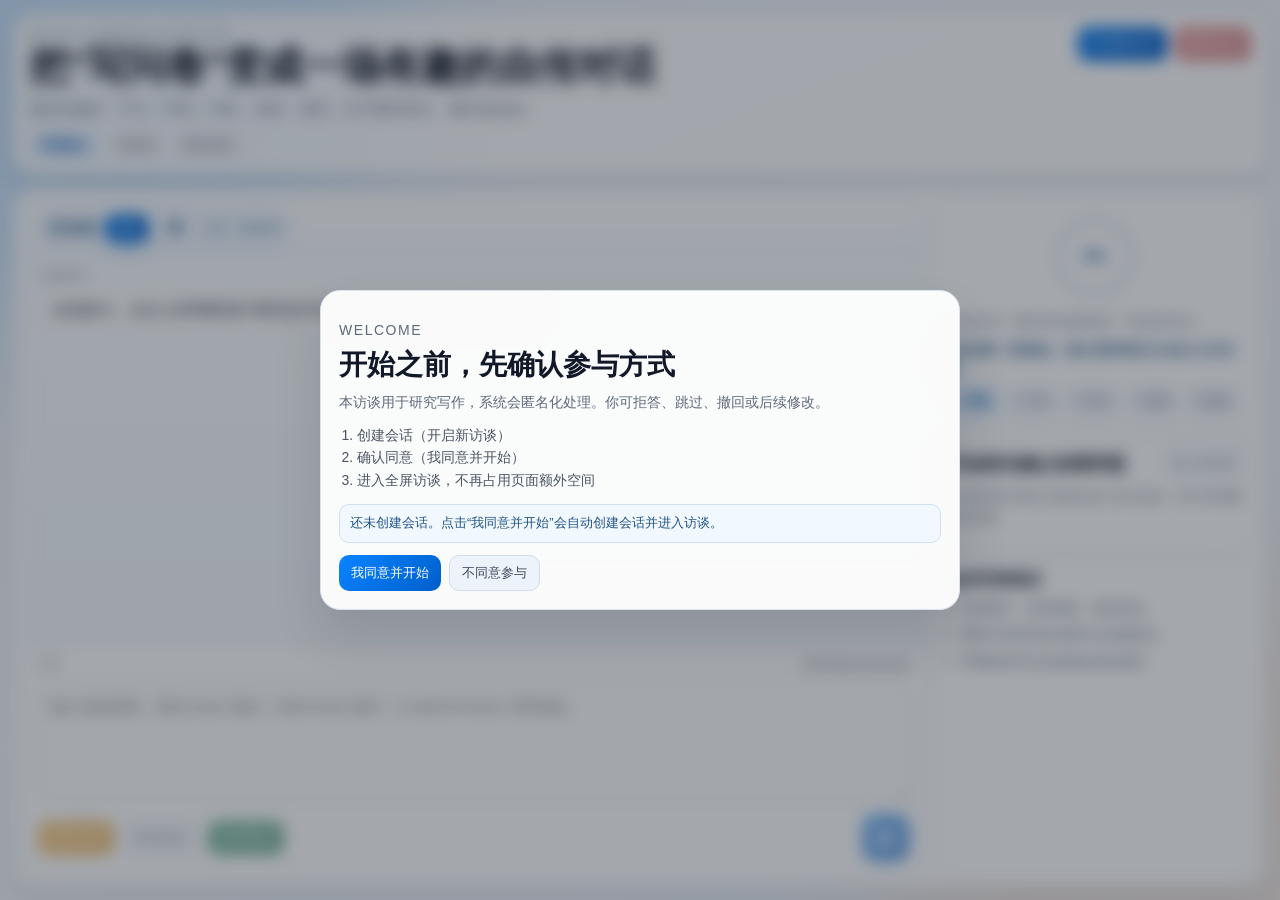
==== static/index.html @ af15b1b5 "feat(ui): switch to fast/slow speed control and clarify progress semantics" ====
<!DOCTYPE html>
<html lang="zh-CN">
<head>
    <meta charset="UTF-8" />
    <meta name="viewport" content="width=device-width, initial-scale=1.0" />
    <title>数字学习自传访谈</title>
    <link rel="stylesheet" href="/static/styles.css" />
</head>
<body>
<div class="orb orb-a"></div>
<div class="orb orb-b"></div>
<canvas id="celebrateCanvas" aria-hidden="true"></canvas>

<div class="app-shell" id="appShell">
    <header class="topbar glass">
        <div class="topbar-main">
            <p class="kicker">Digital Learning Interview</p>
            <h1>把“写问卷”变成一场有趣的自传对话</h1>
            <p class="sub">越具体越好：平台、时间、内容、场景、感受。你可随时跳过、撤回或改稿。</p>
            <div class="meta-row">
                <span class="pill pill-stage" id="stageBadge" data-stage="consent_pending">待同意</span>
                <span class="pill" id="tokenBadge">未开始</span>
                <span class="pill" id="statsBadge">暂无记录</span>
            </div>
        </div>
        <div class="topbar-actions">
            <button class="btn btn-primary" id="newInterviewBtn">开启新访谈</button>
            <button class="btn btn-danger" id="withdrawBtn">撤回访谈</button>
        </div>
    </header>

    <section class="workspace glass">
        <main class="dialog-main">
            <div class="dialog-toolbar">
                <div class="speed-card" aria-label="思考速度控制">
                    <span class="speed-label">思考速度</span>
                    <div class="speed-toggle" role="group" aria-label="思考速度">
                        <button class="speed-btn active" id="speedFastBtn" type="button">快</button>
                        <button class="speed-btn" id="speedSlowBtn" type="button">慢</button>
                    </div>
                    <span class="speed-hint" id="speedHint">可随时切换</span>
                </div>
            </div>
            <div class="messages" id="messages"></div>
            <div class="composer">
                <div class="composer-top">
                    <span id="wordCounter">0 字</span>
                    <span id="statusLine">准备开始</span>
                </div>
                <textarea id="userInput" placeholder="输入你的回答。双击 Enter 发送；Shift+Enter 换行；Cmd/Ctrl+Enter 立即发送。"></textarea>
                <div class="composer-actions">
                    <button class="btn btn-warning" id="skipBtn">跳过本题</button>
                    <button class="btn btn-plain" id="altBtn">替代提交</button>
                    <button class="btn btn-secondary" id="finalizeBtn">生成草稿</button>
                    <div class="review-actions" id="reviewActions">
                        <button class="btn btn-plain" id="viewDraftBtn">查看草稿</button>
                        <button class="btn btn-plain" id="reviseDraftTriggerBtn">继续修改</button>
                        <button class="btn btn-primary" id="approveFinalBtn">确认定稿</button>
                    </div>
                    <button class="send-btn" id="sendBtn" title="发送">
                        <svg xmlns="http://www.w3.org/2000/svg" viewBox="0 0 24 24" width="20" height="20" fill="currentColor">
                            <path d="M3.478 2.405a.75.75 0 00-.926.94l2.432 7.905H13.5a.75.75 0 010 1.5H4.984l-2.432 7.905a.75.75 0 00.926.94 60.519 60.519 0 0018.445-8.986.75.75 0 000-1.218A60.517 60.517 0 003.478 2.405z"/>
                        </svg>
                    </button>
                </div>
            </div>
        </main>

        <aside class="assist-side">
            <section class="progress-card">
                <div class="ring-box">
                    <svg viewBox="0 0 120 120" class="ring-svg" aria-hidden="true">
                        <circle cx="60" cy="60" r="48" class="ring-bg"></circle>
                        <circle cx="60" cy="60" r="48" class="ring-fg" id="progressRingStroke"></circle>
                    </svg>
                    <div class="ring-text" id="progressRingText">0%</div>
                </div>
                <p class="progress-meaning" id="progressMeaning">圆环表示整体进度；下方标签表示当前所处步骤。</p>
                <p class="progress-stage-hint" id="progressStageHint">当前步骤：等待开始。</p>
                <div class="progress-track" id="progressTrack"></div>
            </section>

            <section class="guide-card">
                <div class="guide-head">
                    <h2 id="guideTitle">访谈引导</h2>
                    <button class="btn btn-plain small" id="shuffleSparkBtn">换一组灵感</button>
                </div>
                <p id="guideDesc">从最近一次学习场景开始：平台、时间、内容、感受各说一句。</p>
                <div class="chip-col" id="quickChips"></div>
            </section>

            <section class="tips-card">
                <h3>如何写得更好</h3>
                <ul>
                    <li>先讲事件，再讲感受，再讲变化。</li>
                    <li>遇到不想回答的问题可以直接跳过。</li>
                    <li>草稿阶段可以反复修改直到满意。</li>
                </ul>
            </section>
        </aside>
    </section>
</div>

<div class="onboarding-overlay" id="onboardingOverlay">
    <div class="onboarding-modal">
        <p class="modal-kicker">Welcome</p>
        <h2>开始之前，先确认参与方式</h2>
        <p>本访谈用于研究写作，系统会匿名化处理。你可拒答、跳过、撤回或后续修改。</p>
        <ol>
            <li>创建会话（开启新访谈）</li>
            <li>确认同意（我同意并开始）</li>
            <li>进入全屏访谈，不再占用页面额外空间</li>
        </ol>
        <p class="dynamic" id="overlayDynamicText">点击“我同意并开始”后将自动进入访谈。</p>
        <div class="onboarding-actions">
            <button class="btn btn-primary" id="overlayAgreeBtn">我同意并开始</button>
            <button class="btn btn-plain" id="overlayDeclineBtn">不同意参与</button>
        </div>
    </div>
</div>

<div class="modal" id="altModal">
    <div class="sheet" role="dialog" aria-modal="true" aria-labelledby="altModalTitle">
        <h2 id="altModalTitle">替代提交</h2>
        <p class="sheet-sub">可贴链接，或直接粘贴转写文本。</p>
        <div class="form-grid">
            <label>提交类型
                <select id="altType">
                    <option value="audio">audio</option>
                    <option value="video">video</option>
                    <option value="text_document">text_document</option>
                </select>
            </label>
            <label>链接（可选）
                <input class="field" id="altUrl" placeholder="https://..." />
            </label>
            <label>转写文本（建议）
                <textarea class="field" id="altTranscript" rows="6" placeholder="粘贴音频或视频转写"></textarea>
            </label>
            <label>补充说明（可选）
                <textarea class="field" id="altNote" rows="3" placeholder="例如：昨晚散步时口述"></textarea>
            </label>
        </div>
        <div class="sheet-actions">
            <button class="btn btn-plain" id="altCancelBtn">取消</button>
            <button class="btn btn-primary" id="altSubmitBtn">提交替代材料</button>
        </div>
    </div>
</div>

<div class="modal" id="draftModal">
    <div class="sheet" role="dialog" aria-modal="true" aria-labelledby="draftModalTitle">
        <h2 id="draftModalTitle">自传草稿</h2>
        <p class="sheet-sub">先通读，再给具体修改指令。</p>
        <pre id="draftContent">尚未生成草稿。</pre>
        <div class="form-grid">
            <label>修改指令
                <textarea class="field" id="reviseInstruction" rows="3" placeholder="例如：减少概括，增加职场阶段的具体事件和情绪"></textarea>
            </label>
        </div>
        <div class="sheet-actions">
            <button class="btn btn-plain" id="draftCloseBtn">关闭</button>
            <button class="btn btn-plain" id="reviseBtn">继续修改草稿</button>
            <button class="btn btn-primary" id="approveBtn">确认定稿</button>
        </div>
    </div>
</div>

<div class="toast" id="toast"></div>

<script src="/static/app.js" defer></script>
</body>
</html>
---- static/styles.css ----
:root {
    --bg: #eef3f9;
    --card: rgba(255, 255, 255, 0.82);
    --line: #d8e0eb;
    --text: #111827;
    --muted: #6b7280;
    --brand: #0a84ff;
    --brand-strong: #005fcb;
    --success: #1e8f5f;
    --warning: #f59e0b;
    --danger: #d04444;
    --radius-xl: 24px;
    --radius-lg: 18px;
    --radius-md: 12px;
    --shadow-lg: 0 28px 50px rgba(17, 24, 39, 0.12);
    --shadow-md: 0 12px 26px rgba(17, 24, 39, 0.08);
    --font: "SF Pro Text", "SF Pro Display", -apple-system, BlinkMacSystemFont, "PingFang SC", "Helvetica Neue", sans-serif;
}

* {
    box-sizing: border-box;
}

html,
body {
    margin: 0;
    width: 100%;
    height: 100%;
}

body {
    overflow: hidden;
    font-family: var(--font);
    color: var(--text);
    background: linear-gradient(160deg, #eaf1f8 0%, #f6f9fc 55%, #edf4fb 100%);
}

body.overlay-active .app-shell {
    filter: blur(8px) saturate(0.94);
    pointer-events: none;
    user-select: none;
}

.orb {
    position: fixed;
    border-radius: 999px;
    pointer-events: none;
    filter: blur(80px);
    opacity: 0.35;
    z-index: 0;
}

.orb-a {
    width: 38rem;
    height: 38rem;
    left: -12rem;
    top: -16rem;
    background: #8bc7ff;
}

.orb-b {
    width: 36rem;
    height: 36rem;
    right: -12rem;
    bottom: -16rem;
    background: #ffd7ba;
}

#celebrateCanvas {
    position: fixed;
    inset: 0;
    pointer-events: none;
    z-index: 10;
}

.app-shell {
    position: relative;
    z-index: 12;
    max-width: 1320px;
    margin: 0 auto;
    height: 100%;
    padding: 12px;
    display: grid;
    grid-template-rows: auto minmax(0, 1fr);
    gap: 12px;
    transition: filter 0.22s ease;
}

.glass {
    background: var(--card);
    border: 1px solid rgba(216, 224, 235, 0.96);
    border-radius: var(--radius-xl);
    backdrop-filter: blur(18px);
    box-shadow: var(--shadow-md);
}

.topbar {
    padding: 14px 16px;
    display: grid;
    grid-template-columns: minmax(0, 1fr) auto;
    gap: 12px;
    align-items: start;
}

.kicker {
    margin: 0;
    font-size: 11px;
    letter-spacing: 0.13em;
    text-transform: uppercase;
    color: #6a788c;
}

.topbar-main h1 {
    margin: 4px 0 0;
    font-size: clamp(28px, 3.3vw, 40px);
    line-height: 1.16;
    letter-spacing: -0.02em;
}

.sub {
    margin: 8px 0 0;
    font-size: 15px;
    color: var(--muted);
    line-height: 1.6;
}

.meta-row {
    margin-top: 10px;
    display: flex;
    flex-wrap: wrap;
    gap: 8px;
}

.pill {
    border-radius: 999px;
    padding: 5px 10px;
    font-size: 12px;
    border: 1px solid #d4ddea;
    background: #f3f6fa;
    color: #4b5563;
}

.pill-stage {
    font-weight: 600;
    background: #e7f1ff;
    border-color: #bfdbff;
    color: #0f66c0;
}

.pill-stage[data-stage="review"] {
    background: #fff4e8;
    border-color: #ffd8b2;
    color: #9b5915;
}

.pill-stage[data-stage="done"] {
    background: #e7f7ee;
    border-color: #bce7ce;
    color: #1f7d51;
}

.pill-stage[data-stage="withdrawn"] {
    background: #fdeaea;
    border-color: #f2c2c2;
    color: #a23a3a;
}

.topbar-actions {
    display: flex;
    gap: 8px;
    flex-wrap: wrap;
    justify-content: flex-end;
    align-items: center;
}

.workspace {
    min-height: 0;
    padding: 12px;
    display: grid;
    grid-template-columns: minmax(0, 1fr) 320px;
    gap: 12px;
}

.dialog-main {
    min-height: 0;
    display: grid;
    grid-template-rows: auto minmax(0, 1fr) auto;
    border-radius: var(--radius-lg);
    border: 1px solid #d8e1ec;
    background: linear-gradient(180deg, #fafdff 0%, #f4f8fc 100%);
    overflow: hidden;
    position: relative;
}

.dialog-toolbar {
    padding: 8px 12px 6px;
    border-bottom: 1px solid #dce5f1;
    background: linear-gradient(180deg, rgba(255, 255, 255, 0.96) 0%, rgba(248, 251, 255, 0.94) 100%);
}

.speed-card {
    display: inline-flex;
    align-items: center;
    gap: 8px;
    border: 1px solid #c6daf3;
    background: #eef6ff;
    border-radius: 999px;
    padding: 4px 6px 4px 10px;
}

.speed-label {
    font-size: 12px;
    font-weight: 600;
    color: #1b4e80;
}

.speed-toggle {
    display: inline-flex;
    gap: 4px;
}

.speed-btn {
    border: 1px solid transparent;
    border-radius: 999px;
    height: 28px;
    min-width: 44px;
    padding: 0 12px;
    font-size: 13px;
    font-weight: 700;
    color: #1f4f83;
    background: transparent;
    cursor: pointer;
    transition: all 0.14s ease;
}

.speed-btn:hover {
    background: #dfeeff;
}

.speed-btn.active {
    color: #fff;
    background: linear-gradient(135deg, #0a84ff, #005fcb);
    box-shadow: 0 8px 14px rgba(10, 132, 255, 0.25);
}

.speed-btn:disabled {
    opacity: 0.45;
    cursor: not-allowed;
}

.speed-hint {
    font-size: 11px;
    color: #3f6f9d;
    white-space: nowrap;
}

.messages {
    min-height: 0;
    overflow: auto;
    padding: 14px;
    display: flex;
    flex-direction: column;
    gap: 12px;
}

.message {
    max-width: 88%;
    display: flex;
    flex-direction: column;
    gap: 4px;
    animation: fadeUp 0.2s ease;
}

.message.user {
    margin-left: auto;
    align-items: flex-end;
}

.message.system {
    align-self: center;
    max-width: 96%;
}

.role {
    font-size: 11px;
    letter-spacing: 0.08em;
    color: #6b7280;
    text-transform: uppercase;
}

.bubble {
    border-radius: 14px;
    border: 1px solid #d7dfeb;
    background: #fff;
    padding: 10px 12px;
    white-space: pre-wrap;
    word-break: break-word;
    font-size: 15px;
    line-height: 1.6;
}

.message.user .bubble {
    color: #fff;
    border-color: transparent;
    background: linear-gradient(135deg, #0a84ff, #005fcb);
    box-shadow: 0 10px 20px rgba(10, 132, 255, 0.24);
}

.message.system .bubble {
    background: #fff5e9;
    border-color: #f3d5b1;
    color: #8e561d;
}

.bubble.typing {
    display: inline-flex;
    align-items: center;
    gap: 4px;
}

.bubble.typing span {
    width: 6px;
    height: 6px;
    border-radius: 999px;
    background: #8ea3bb;
    animation: pulse 1s infinite;
}

.bubble.typing span:nth-child(2) { animation-delay: 0.16s; }
.bubble.typing span:nth-child(3) { animation-delay: 0.32s; }

.composer {
    border-top: 1px solid #d9e1ed;
    background: rgba(255, 255, 255, 0.95);
    padding: 10px 12px 12px;
}

.composer-top {
    display: flex;
    justify-content: space-between;
    gap: 8px;
    color: #6b7280;
    font-size: 12px;
    margin-bottom: 8px;
}

textarea {
    width: 100%;
    min-height: 120px;
    max-height: 240px;
    border: 1px solid #cad6e7;
    border-radius: 14px;
    background: #fdfefe;
    padding: 12px;
    font-size: 15px;
    line-height: 1.54;
    color: #1f2937;
    resize: vertical;
    font-family: var(--font);
}

textarea:focus {
    outline: none;
    border-color: #88b9ff;
    box-shadow: 0 0 0 4px rgba(10, 132, 255, 0.14);
}

.composer-actions {
    margin-top: 8px;
    display: flex;
    gap: 8px;
    flex-wrap: wrap;
    align-items: center;
}

.review-actions {
    display: none;
    gap: 8px;
    flex-wrap: wrap;
}

.review-actions.visible {
    display: flex;
}

.send-btn {
    margin-left: auto;
    width: 48px;
    height: 48px;
    border: none;
    border-radius: 14px;
    background: linear-gradient(135deg, #0a84ff, #005fcb);
    color: #fff;
    display: grid;
    place-items: center;
    cursor: pointer;
    box-shadow: 0 10px 18px rgba(10, 132, 255, 0.26);
    transition: transform 0.16s ease;
}

.send-btn:hover {
    transform: translateY(-1px);
}

.assist-side {
    display: grid;
    grid-template-rows: auto auto 1fr;
    gap: 10px;
    min-height: 0;
    overflow: hidden;
}

.progress-card,
.guide-card,
.tips-card {
    border: 1px solid #d9e1ed;
    border-radius: var(--radius-lg);
    background: #fff;
    padding: 10px;
}

.progress-card {
    display: grid;
    gap: 10px;
}

.progress-meaning,
.progress-stage-hint {
    margin: 0;
    font-size: 12px;
    color: #5d6a7e;
    line-height: 1.5;
}

.progress-stage-hint {
    color: #24598f;
    font-weight: 600;
}

.ring-box {
    position: relative;
    width: 92px;
    height: 92px;
    margin: 0 auto;
}

.ring-svg {
    width: 100%;
    height: 100%;
    transform: rotate(-90deg);
}

.ring-bg,
.ring-fg {
    fill: none;
    stroke-width: 8;
}

.ring-bg { stroke: #e0e8f2; }

.ring-fg {
    stroke: #0a84ff;
    stroke-linecap: round;
    stroke-dasharray: 302;
    stroke-dashoffset: 302;
    transition: stroke-dashoffset 0.36s ease;
}

.ring-text {
    position: absolute;
    inset: 0;
    display: grid;
    place-items: center;
    color: #185c9f;
    font-weight: 700;
    font-size: 16px;
}

.progress-track {
    display: flex;
    gap: 6px;
    overflow-x: auto;
    scrollbar-width: thin;
}

.track-item {
    border: 1px solid #d7dfeb;
    border-radius: 999px;
    background: #f4f8fd;
    color: #5d6676;
    padding: 5px 9px;
    font-size: 12px;
    white-space: nowrap;
}

.track-item.active {
    border-color: #8fc1ff;
    background: #e8f2ff;
    color: #0f66c0;
    font-weight: 600;
}

.track-item.done {
    border-color: #b5e1c7;
    background: #eaf8f0;
    color: #1e7f51;
}

.guide-head {
    display: flex;
    justify-content: space-between;
    align-items: center;
    gap: 8px;
}

.guide-head h2 {
    margin: 0;
    font-size: 18px;
}

.guide-card p {
    margin: 8px 0 0;
    font-size: 13px;
    color: var(--muted);
    line-height: 1.56;
}

.guide-card {
    min-height: 0;
    overflow: auto;
}

.chip-col {
    margin-top: 10px;
    display: flex;
    flex-direction: column;
    gap: 8px;
    max-height: 220px;
    overflow: auto;
}

.spark-chip {
    border: 1px solid #cadef5;
    background: #eff5ff;
    color: #215086;
    border-radius: 12px;
    padding: 8px 10px;
    text-align: left;
    font-size: 13px;
    line-height: 1.45;
    cursor: pointer;
    transition: transform 0.16s ease, box-shadow 0.16s ease;
}

.spark-chip:hover {
    transform: translateY(-1px);
    box-shadow: 0 8px 14px rgba(33, 86, 132, 0.14);
}

.tips-card h3 {
    margin: 0;
    font-size: 16px;
}

.tips-card ul {
    margin: 8px 0 0;
    padding-left: 16px;
    color: #5a6577;
    font-size: 13px;
    line-height: 1.58;
    display: grid;
    gap: 6px;
    overflow-wrap: anywhere;
}

.tips-card {
    min-height: 0;
    overflow: auto;
}

.btn {
    border: none;
    border-radius: 10px;
    padding: 8px 12px;
    font-size: 13px;
    font-family: var(--font);
    cursor: pointer;
    transition: transform 0.16s ease;
}

.btn:hover {
    transform: translateY(-1px);
}

.btn-primary { background: linear-gradient(135deg, #0a84ff, #005fcb); color: #fff; }
.btn-secondary { background: linear-gradient(135deg, #1e8f5f, #17774f); color: #fff; }
.btn-warning { background: linear-gradient(135deg, #f5a623, #e58f08); color: #fff; }
.btn-danger { background: linear-gradient(135deg, #d74a4a, #c23939); color: #fff; }
.btn-plain { background: #edf3fa; color: #3f4a5b; border: 1px solid #d2dceb; }
.btn.small { padding: 6px 9px; font-size: 12px; }

.btn:disabled,
.send-btn:disabled,
.spark-chip:disabled {
    opacity: 0.56;
    cursor: not-allowed;
    transform: none;
    box-shadow: none;
}

.onboarding-overlay {
    position: fixed;
    inset: 0;
    z-index: 30;
    display: none;
    align-items: center;
    justify-content: center;
    padding: 18px;
    background: rgba(16, 24, 38, 0.38);
}

.onboarding-overlay.visible {
    display: flex;
}

.onboarding-modal {
    width: min(640px, 95vw);
    border-radius: 20px;
    border: 1px solid #dae2ee;
    background: rgba(255, 255, 255, 0.95);
    box-shadow: var(--shadow-lg);
    padding: 18px;
    backdrop-filter: blur(18px);
}

.modal-kicker {
    margin: 0;
    font-size: 11px;
    letter-spacing: 0.11em;
    text-transform: uppercase;
    color: #66758b;
}

.onboarding-modal h2 {
    margin: 6px 0 0;
    font-size: 28px;
    line-height: 1.2;
}

.onboarding-modal p {
    margin: 10px 0 0;
    color: #5e697b;
    font-size: 14px;
    line-height: 1.6;
}

.onboarding-modal ol {
    margin: 10px 0 0;
    padding-left: 18px;
    color: #4b5563;
    font-size: 14px;
    line-height: 1.62;
}

.onboarding-modal .dynamic {
    margin-top: 12px;
    border: 1px solid #cfe0f5;
    border-radius: 10px;
    background: #f2f8ff;
    padding: 8px 10px;
    color: #215486;
    font-size: 13px;
}

.onboarding-actions {
    margin-top: 12px;
    display: flex;
    gap: 8px;
    flex-wrap: wrap;
}

.modal {
    position: fixed;
    inset: 0;
    z-index: 40;
    display: none;
    align-items: center;
    justify-content: center;
    padding: 16px;
    background: rgba(17, 24, 39, 0.5);
    backdrop-filter: blur(6px);
}

.modal.visible {
    display: flex;
}

.sheet {
    width: min(860px, 96vw);
    max-height: 88vh;
    overflow: auto;
    border-radius: 18px;
    border: 1px solid #d9e1ec;
    background: #fff;
    padding: 16px;
    box-shadow: var(--shadow-lg);
}

.sheet h2 {
    margin: 0;
    font-size: 24px;
}

.sheet-sub {
    margin: 8px 0 0;
    color: #687588;
    font-size: 13px;
}

.sheet pre {
    margin: 12px 0 0;
    border: 1px solid #dbe4ef;
    border-radius: 12px;
    background: #fbfdff;
    padding: 12px;
    white-space: pre-wrap;
    font-size: 15px;
    line-height: 1.78;
    color: #1f2937;
    font-family: "New York", "Songti SC", serif;
}

.form-grid {
    margin-top: 10px;
    display: grid;
    gap: 10px;
}

.form-grid label {
    display: grid;
    gap: 6px;
    font-size: 13px;
    color: #4b5563;
}

.field,
select {
    width: 100%;
    border: 1px solid #d2dce9;
    border-radius: 10px;
    padding: 9px 10px;
    background: #fff;
    font-size: 13px;
    color: #1f2937;
    font-family: var(--font);
}

.field:focus,
select:focus {
    outline: none;
    border-color: #8bbcff;
    box-shadow: 0 0 0 3px rgba(10, 132, 255, 0.14);
}

.sheet-actions {
    margin-top: 12px;
    display: flex;
    justify-content: flex-end;
    flex-wrap: wrap;
    gap: 8px;
}

.toast {
    position: fixed;
    left: 50%;
    bottom: 16px;
    transform: translateX(-50%) translateY(10px);
    z-index: 50;
    border-radius: 12px;
    border: 1px solid #d8e1ec;
    background: #fff;
    box-shadow: 0 10px 22px rgba(17, 24, 39, 0.16);
    padding: 10px 12px;
    color: #1f2937;
    font-size: 13px;
    opacity: 0;
    visibility: hidden;
    transition: all 0.18s ease;
}

.toast.visible {
    opacity: 1;
    visibility: visible;
    transform: translateX(-50%) translateY(0);
}

.toast.success {
    border-color: #bce8ce;
    background: #ecfaf2;
    color: #1f7d50;
}

.toast.error {
    border-color: #efc0c0;
    background: #fff0f0;
    color: #9a3131;
}

@keyframes pulse {
    0%, 80%, 100% { opacity: 0.3; transform: scale(0.86); }
    40% { opacity: 1; transform: scale(1); }
}

@keyframes fadeUp {
    from {
        opacity: 0;
        transform: translateY(6px);
    }
    to {
        opacity: 1;
        transform: translateY(0);
    }
}

@media (max-width: 1100px) {
    .workspace {
        grid-template-columns: 1fr;
    }

    .assist-side {
        grid-template-rows: auto auto auto;
        max-height: 38vh;
        overflow: auto;
    }
}

@media (max-width: 760px) {
    .app-shell {
        padding: 8px;
        gap: 8px;
    }

    .topbar {
        grid-template-columns: 1fr;
    }

    .topbar-actions {
        justify-content: flex-start;
    }

    .topbar-main h1 {
        font-size: 26px;
    }

    .dialog-toolbar {
        padding: 8px;
    }

    .speed-card {
        width: 100%;
        justify-content: space-between;
    }

    .composer-actions {
        width: 100%;
    }

    .send-btn {
        margin-left: 0;
    }

    .btn {
        flex: 1;
        min-width: 108px;
    }

    .message {
        max-width: 95%;
    }
}
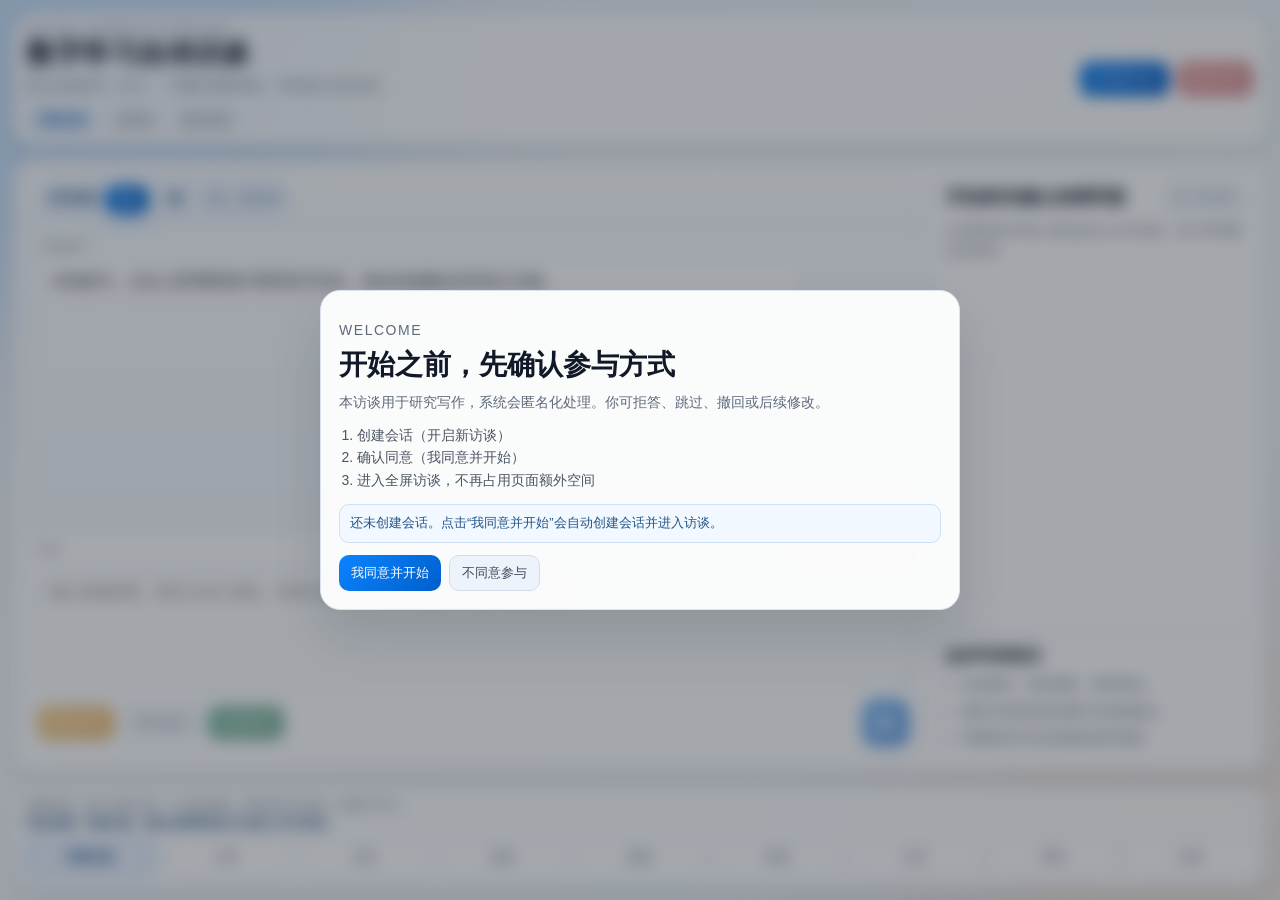
==== commit b0e21f1c: "feat(ui): move progress blocks to footer and add one-time post-consent intro" ====
--- a/static/index.html
+++ b/static/index.html
@@ -15,10 +15,10 @@
     <header class="topbar glass">
         <div class="topbar-main">
             <p class="kicker">Digital Learning Interview</p>
-            <h1>把“写问卷”变成一场有趣的自传对话</h1>
-            <p class="sub">越具体越好：平台、时间、内容、场景、感受。你可随时跳过、撤回或改稿。</p>
+            <h1>数字学习自传访谈</h1>
+            <p class="sub">默认快速思考（mini）。可随时切换快/慢，不影响已记录内容。</p>
             <div class="meta-row">
-                <span class="pill pill-stage" id="stageBadge" data-stage="consent_pending">待同意</span>
+                <span class="pill pill-stage" id="stageBadge" data-stage="consent_pending">同意访谈</span>
                 <span class="pill" id="tokenBadge">未开始</span>
                 <span class="pill" id="statsBadge">暂无记录</span>
             </div>
@@ -67,19 +67,6 @@
         </main>
 
         <aside class="assist-side">
-            <section class="progress-card">
-                <div class="ring-box">
-                    <svg viewBox="0 0 120 120" class="ring-svg" aria-hidden="true">
-                        <circle cx="60" cy="60" r="48" class="ring-bg"></circle>
-                        <circle cx="60" cy="60" r="48" class="ring-fg" id="progressRingStroke"></circle>
-                    </svg>
-                    <div class="ring-text" id="progressRingText">0%</div>
-                </div>
-                <p class="progress-meaning" id="progressMeaning">圆环表示整体进度；下方标签表示当前所处步骤。</p>
-                <p class="progress-stage-hint" id="progressStageHint">当前步骤：等待开始。</p>
-                <div class="progress-track" id="progressTrack"></div>
-            </section>
-
             <section class="guide-card">
                 <div class="guide-head">
                     <h2 id="guideTitle">访谈引导</h2>
@@ -99,6 +86,12 @@
             </section>
         </aside>
     </section>
+
+    <section class="progress-footer glass">
+        <p class="progress-meaning" id="progressMeaning">进度说明：每个色块代表一个访谈步骤，亮色表示已完成。</p>
+        <p class="progress-stage-hint" id="progressStageHint">当前步骤：等待开始。</p>
+        <div class="progress-track" id="progressTrack"></div>
+    </section>
 </div>
 
 <div class="onboarding-overlay" id="onboardingOverlay">
@@ -115,6 +108,22 @@
         <div class="onboarding-actions">
             <button class="btn btn-primary" id="overlayAgreeBtn">我同意并开始</button>
             <button class="btn btn-plain" id="overlayDeclineBtn">不同意参与</button>
+        </div>
+    </div>
+</div>
+
+<div class="modal" id="introOverlay">
+    <div class="sheet intro-sheet" role="dialog" aria-modal="true" aria-labelledby="introOverlayTitle">
+        <p class="modal-kicker">Introduction</p>
+        <h2 id="introOverlayTitle">把“写问卷”变成一场有趣的自传对话</h2>
+        <p class="sheet-sub">这页介绍只会在你同意访谈后展示一次。</p>
+        <ul class="intro-list">
+            <li>越具体越好：平台、时间、内容、场景、感受。</li>
+            <li>你可以随时跳过、撤回、替代提交或继续改稿。</li>
+            <li>右侧提供灵感提示；底部进度块显示访谈推进。</li>
+        </ul>
+        <div class="sheet-actions">
+            <button class="btn btn-primary" id="introConfirmBtn">我知道了，开始访谈</button>
         </div>
     </div>
 </div>
--- a/static/styles.css
+++ b/static/styles.css
@@ -35,7 +35,8 @@
     background: linear-gradient(160deg, #eaf1f8 0%, #f6f9fc 55%, #edf4fb 100%);
 }
 
-body.overlay-active .app-shell {
+body.onboarding-active .app-shell,
+body.intro-active .app-shell {
     filter: blur(8px) saturate(0.94);
     pointer-events: none;
     user-select: none;
@@ -81,7 +82,7 @@
     height: 100%;
     padding: 12px;
     display: grid;
-    grid-template-rows: auto minmax(0, 1fr);
+    grid-template-rows: auto minmax(0, 1fr) auto;
     gap: 12px;
     transition: filter 0.22s ease;
 }
@@ -95,11 +96,11 @@
 }
 
 .topbar {
-    padding: 14px 16px;
+    padding: 10px 14px;
     display: grid;
     grid-template-columns: minmax(0, 1fr) auto;
     gap: 12px;
-    align-items: start;
+    align-items: center;
 }
 
 .kicker {
@@ -111,17 +112,17 @@
 }
 
 .topbar-main h1 {
-    margin: 4px 0 0;
-    font-size: clamp(28px, 3.3vw, 40px);
-    line-height: 1.16;
-    letter-spacing: -0.02em;
+    margin: 2px 0 0;
+    font-size: clamp(22px, 2.2vw, 30px);
+    line-height: 1.2;
+    letter-spacing: -0.01em;
 }
 
 .sub {
-    margin: 8px 0 0;
-    font-size: 15px;
+    margin: 6px 0 0;
+    font-size: 13px;
     color: var(--muted);
-    line-height: 1.6;
+    line-height: 1.45;
 }
 
 .meta-row {
@@ -404,13 +405,12 @@
 
 .assist-side {
     display: grid;
-    grid-template-rows: auto auto 1fr;
+    grid-template-rows: minmax(0, 1fr) auto;
     gap: 10px;
     min-height: 0;
     overflow: hidden;
 }
 
-.progress-card,
 .guide-card,
 .tips-card {
     border: 1px solid #d9e1ed;
@@ -419,11 +419,6 @@
     padding: 10px;
 }
 
-.progress-card {
-    display: grid;
-    gap: 10px;
-}
-
 .progress-meaning,
 .progress-stage-hint {
     margin: 0;
@@ -437,73 +432,90 @@
     font-weight: 600;
 }
 
-.ring-box {
-    position: relative;
-    width: 92px;
-    height: 92px;
-    margin: 0 auto;
-}
-
-.ring-svg {
-    width: 100%;
-    height: 100%;
-    transform: rotate(-90deg);
-}
-
-.ring-bg,
-.ring-fg {
-    fill: none;
-    stroke-width: 8;
-}
-
-.ring-bg { stroke: #e0e8f2; }
-
-.ring-fg {
-    stroke: #0a84ff;
-    stroke-linecap: round;
-    stroke-dasharray: 302;
-    stroke-dashoffset: 302;
-    transition: stroke-dashoffset 0.36s ease;
-}
-
-.ring-text {
-    position: absolute;
-    inset: 0;
+.progress-track {
+    margin-top: 8px;
     display: grid;
-    place-items: center;
-    color: #185c9f;
-    font-weight: 700;
-    font-size: 16px;
-}
-
-.progress-track {
-    display: flex;
-    gap: 6px;
-    overflow-x: auto;
-    scrollbar-width: thin;
+    grid-template-columns: repeat(auto-fit, minmax(96px, 1fr));
+    gap: 8px;
 }
 
 .track-item {
     border: 1px solid #d7dfeb;
-    border-radius: 999px;
-    background: #f4f8fd;
+    border-radius: 10px;
+    background: rgba(255, 255, 255, 0.72);
     color: #5d6676;
-    padding: 5px 9px;
+    padding: 8px 6px;
     font-size: 12px;
+    text-align: center;
     white-space: nowrap;
+    overflow: hidden;
+    text-overflow: ellipsis;
 }
 
 .track-item.active {
-    border-color: #8fc1ff;
+    border-color: #84b5f8;
+    background: #ecf4ff;
+    color: #144f8a;
+    font-weight: 600;
+    box-shadow: inset 0 0 0 1px rgba(10, 132, 255, 0.25);
+}
+
+.track-item.done[data-stage="consent_pending"] {
+    background: #e8f7ef;
+    border-color: #bfe7cf;
+    color: #1c7a50;
+}
+
+.track-item.done[data-stage="daily"] {
     background: #e8f2ff;
-    color: #0f66c0;
-    font-weight: 600;
-}
-
-.track-item.done {
-    border-color: #b5e1c7;
-    background: #eaf8f0;
-    color: #1e7f51;
+    border-color: #bfd8fd;
+    color: #1f5ca7;
+}
+
+.track-item.done[data-stage="evolution"] {
+    background: #f1ebff;
+    border-color: #d7c8ff;
+    color: #6043ad;
+}
+
+.track-item.done[data-stage="experience"] {
+    background: #fff2e7;
+    border-color: #ffd7b6;
+    color: #a0601d;
+}
+
+.track-item.done[data-stage="difficulty"] {
+    background: #ffecec;
+    border-color: #f6c1c1;
+    color: #a33f3f;
+}
+
+.track-item.done[data-stage="impact"] {
+    background: #ebfbf4;
+    border-color: #b9eacf;
+    color: #1f7d5a;
+}
+
+.track-item.done[data-stage="wrapup"] {
+    background: #ecf8ff;
+    border-color: #bfe5fb;
+    color: #1d6e94;
+}
+
+.track-item.done[data-stage="review"] {
+    background: #fff7e9;
+    border-color: #f8ddb1;
+    color: #935c17;
+}
+
+.track-item.done[data-stage="done"] {
+    background: #e8f7ee;
+    border-color: #b9e4c7;
+    color: #1d764d;
+}
+
+.progress-footer {
+    padding: 10px 12px 12px;
 }
 
 .guide-head {
@@ -704,6 +716,18 @@
     background: #fff;
     padding: 16px;
     box-shadow: var(--shadow-lg);
+}
+
+.intro-sheet {
+    width: min(760px, 96vw);
+}
+
+.intro-list {
+    margin: 10px 0 0;
+    padding-left: 18px;
+    color: #526075;
+    font-size: 14px;
+    line-height: 1.62;
 }
 
 .sheet h2 {
@@ -828,7 +852,7 @@
     }
 
     .assist-side {
-        grid-template-rows: auto auto auto;
+        grid-template-rows: auto auto;
         max-height: 38vh;
         overflow: auto;
     }
@@ -849,7 +873,7 @@
     }
 
     .topbar-main h1 {
-        font-size: 26px;
+        font-size: 22px;
     }
 
     .dialog-toolbar {
@@ -877,4 +901,14 @@
     .message {
         max-width: 95%;
     }
-}
+
+    .progress-track {
+        grid-template-columns: repeat(auto-fit, minmax(86px, 1fr));
+        gap: 6px;
+    }
+
+    .track-item {
+        font-size: 11px;
+        padding: 7px 4px;
+    }
+}
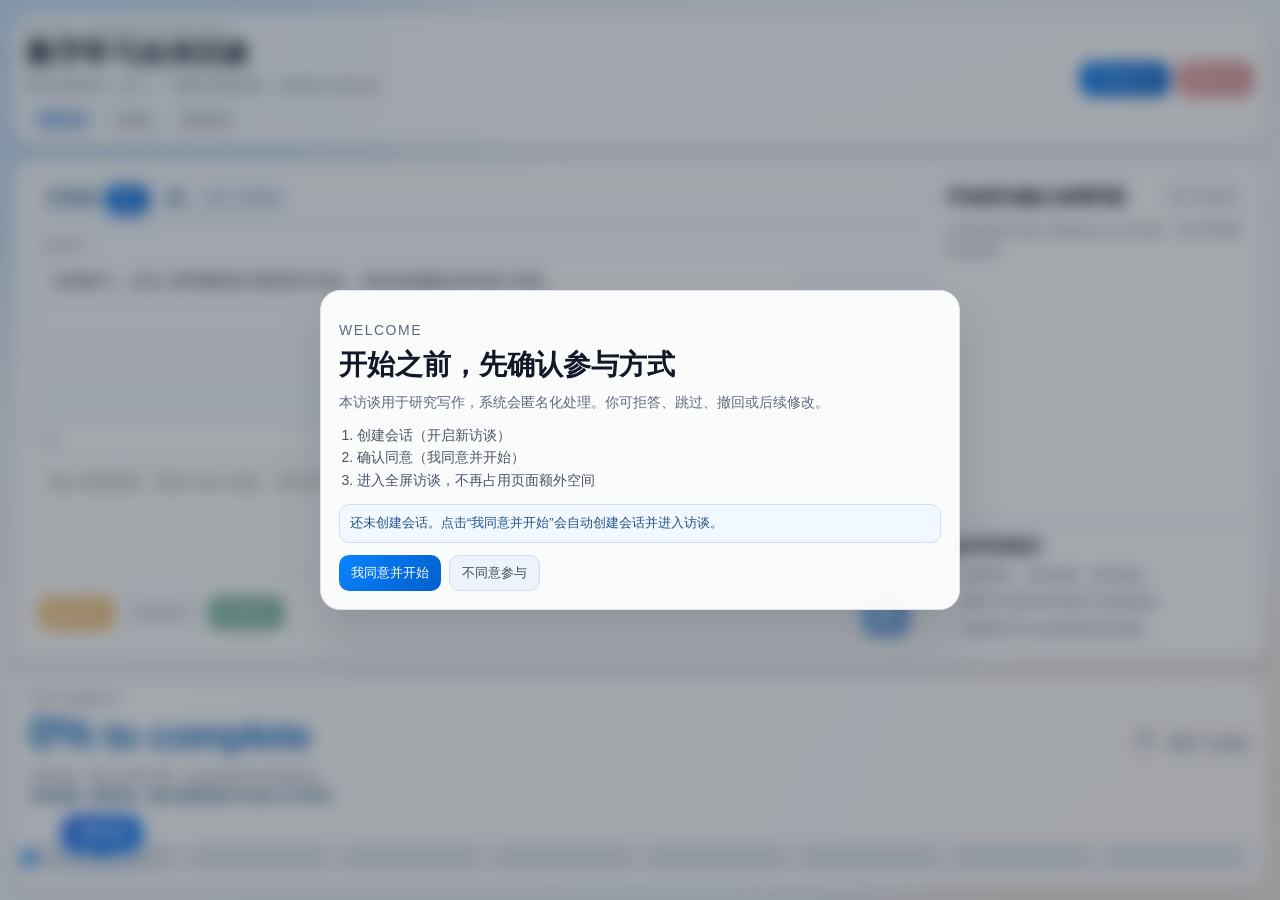
==== commit df11683a: "feat(ui): redesign footer progress to rail-with-steps and floating current-stage bubble" ====
--- a/static/index.html
+++ b/static/index.html
@@ -88,9 +88,22 @@
     </section>
 
     <section class="progress-footer glass">
-        <p class="progress-meaning" id="progressMeaning">进度说明：每个色块代表一个访谈步骤，亮色表示已完成。</p>
-        <p class="progress-stage-hint" id="progressStageHint">当前步骤：等待开始。</p>
-        <div class="progress-track" id="progressTrack"></div>
+        <div class="progress-head">
+            <div>
+                <p class="progress-kicker">Your progress</p>
+                <p class="progress-percent"><span id="progressPercent">0%</span> to complete</p>
+            </div>
+            <p class="progress-eta">⏱ <span id="progressEta">45 min</span></p>
+        </div>
+        <p class="progress-meaning" id="progressMeaning">已完成越多，轨道上的蓝色段会越长。</p>
+        <p class="progress-stage-hint" id="progressStageHint">当前步骤：同意访谈。</p>
+        <div class="progress-rail-wrap" id="progressRailWrap">
+            <div class="progress-rail">
+                <div class="progress-fill" id="progressFill"></div>
+                <div class="progress-track" id="progressTrack"></div>
+            </div>
+            <div class="progress-bubble" id="progressBubble">同意访谈</div>
+        </div>
     </section>
 </div>
 
--- a/static/styles.css
+++ b/static/styles.css
@@ -419,103 +419,151 @@
     padding: 10px;
 }
 
+.progress-footer {
+    padding: 14px 16px 16px;
+}
+
+.progress-head {
+    display: flex;
+    align-items: flex-end;
+    justify-content: space-between;
+    gap: 12px;
+}
+
+.progress-kicker {
+    margin: 0;
+    font-size: 12px;
+    font-weight: 600;
+    letter-spacing: 0.06em;
+    color: #748196;
+}
+
+.progress-percent {
+    margin: 4px 0 0;
+    font-size: clamp(26px, 3vw, 44px);
+    line-height: 1.1;
+    letter-spacing: -0.02em;
+    font-weight: 700;
+    color: #0b6ecf;
+}
+
+.progress-percent span {
+    font-size: 1.2em;
+}
+
+.progress-eta {
+    margin: 0;
+    color: #7a8798;
+    font-size: 28px;
+    line-height: 1.1;
+    white-space: nowrap;
+    font-variant-numeric: tabular-nums;
+}
+
 .progress-meaning,
 .progress-stage-hint {
-    margin: 0;
+    margin: 8px 0 0;
     font-size: 12px;
     color: #5d6a7e;
     line-height: 1.5;
 }
 
 .progress-stage-hint {
+    margin-top: 2px;
     color: #24598f;
     font-weight: 600;
 }
 
+.progress-rail-wrap {
+    margin-top: 14px;
+    position: relative;
+    padding-top: 26px;
+}
+
+.progress-rail {
+    position: relative;
+    height: 26px;
+    border-radius: 999px;
+    background: #dfe4eb;
+}
+
+.progress-fill {
+    position: absolute;
+    left: 0;
+    top: 0;
+    bottom: 0;
+    width: 0%;
+    border-radius: 999px;
+    background: linear-gradient(90deg, #1f6cff 0%, #0a84ff 100%);
+    transition: width 0.35s ease;
+}
+
 .progress-track {
-    margin-top: 8px;
-    display: grid;
-    grid-template-columns: repeat(auto-fit, minmax(96px, 1fr));
-    gap: 8px;
+    position: absolute;
+    inset: 0;
 }
 
 .track-item {
-    border: 1px solid #d7dfeb;
-    border-radius: 10px;
-    background: rgba(255, 255, 255, 0.72);
-    color: #5d6676;
-    padding: 8px 6px;
-    font-size: 12px;
-    text-align: center;
+    position: absolute;
+    top: 50%;
+    transform: translate(-50%, -50%);
+    width: 20px;
+    height: 20px;
+    border-radius: 999px;
+    border: 3px solid #d6dde8;
+    background: #fff;
+    box-shadow: 0 0 0 2px rgba(255, 255, 255, 0.55);
+    transition: all 0.2s ease;
+}
+
+.track-item.done {
+    border-color: #fff;
+    background: #0a84ff;
+}
+
+.track-item.active {
+    border-color: #fff;
+    background: #0a84ff;
+    box-shadow: 0 0 0 4px rgba(10, 132, 255, 0.2);
+}
+
+.track-item.done[data-stage="consent_pending"] { background: #16a34a; }
+.track-item.done[data-stage="daily"] { background: #0a84ff; }
+.track-item.done[data-stage="evolution"] { background: #7c4dff; }
+.track-item.done[data-stage="experience"] { background: #f59e0b; }
+.track-item.done[data-stage="difficulty"] { background: #ef4444; }
+.track-item.done[data-stage="impact"] { background: #10b981; }
+.track-item.done[data-stage="wrapup"] { background: #06b6d4; }
+.track-item.done[data-stage="review"] { background: #f97316; }
+.track-item.done[data-stage="done"] { background: #22c55e; }
+
+.progress-bubble {
+    position: absolute;
+    left: 0;
+    top: 0;
+    transform: translate(-50%, -4px);
+    background: linear-gradient(135deg, #1f6cff 0%, #0a84ff 100%);
+    color: #fff;
+    border-radius: 14px;
+    padding: 9px 14px;
+    font-size: 13px;
+    font-weight: 700;
     white-space: nowrap;
-    overflow: hidden;
-    text-overflow: ellipsis;
-}
-
-.track-item.active {
-    border-color: #84b5f8;
-    background: #ecf4ff;
-    color: #144f8a;
-    font-weight: 600;
-    box-shadow: inset 0 0 0 1px rgba(10, 132, 255, 0.25);
-}
-
-.track-item.done[data-stage="consent_pending"] {
-    background: #e8f7ef;
-    border-color: #bfe7cf;
-    color: #1c7a50;
-}
-
-.track-item.done[data-stage="daily"] {
-    background: #e8f2ff;
-    border-color: #bfd8fd;
-    color: #1f5ca7;
-}
-
-.track-item.done[data-stage="evolution"] {
-    background: #f1ebff;
-    border-color: #d7c8ff;
-    color: #6043ad;
-}
-
-.track-item.done[data-stage="experience"] {
-    background: #fff2e7;
-    border-color: #ffd7b6;
-    color: #a0601d;
-}
-
-.track-item.done[data-stage="difficulty"] {
-    background: #ffecec;
-    border-color: #f6c1c1;
-    color: #a33f3f;
-}
-
-.track-item.done[data-stage="impact"] {
-    background: #ebfbf4;
-    border-color: #b9eacf;
-    color: #1f7d5a;
-}
-
-.track-item.done[data-stage="wrapup"] {
-    background: #ecf8ff;
-    border-color: #bfe5fb;
-    color: #1d6e94;
-}
-
-.track-item.done[data-stage="review"] {
-    background: #fff7e9;
-    border-color: #f8ddb1;
-    color: #935c17;
-}
-
-.track-item.done[data-stage="done"] {
-    background: #e8f7ee;
-    border-color: #b9e4c7;
-    color: #1d764d;
-}
-
-.progress-footer {
-    padding: 10px 12px 12px;
+    box-shadow: 0 10px 18px rgba(10, 132, 255, 0.28);
+    transition: left 0.35s ease;
+}
+
+.progress-bubble::after {
+    content: "";
+    position: absolute;
+    left: 50%;
+    top: 100%;
+    transform: translateX(-50%);
+    width: 0;
+    height: 0;
+    border-left: 7px solid transparent;
+    border-right: 7px solid transparent;
+    border-top: 8px solid #1b73e8;
 }
 
 .guide-head {
@@ -902,13 +950,34 @@
         max-width: 95%;
     }
 
-    .progress-track {
-        grid-template-columns: repeat(auto-fit, minmax(86px, 1fr));
-        gap: 6px;
+    .progress-head {
+        align-items: center;
+    }
+
+    .progress-percent {
+        font-size: 32px;
+    }
+
+    .progress-eta {
+        font-size: 20px;
+    }
+
+    .progress-rail-wrap {
+        padding-top: 22px;
+    }
+
+    .progress-rail {
+        height: 22px;
     }
 
     .track-item {
-        font-size: 11px;
-        padding: 7px 4px;
-    }
-}
+        width: 16px;
+        height: 16px;
+        border-width: 2px;
+    }
+
+    .progress-bubble {
+        padding: 7px 10px;
+        font-size: 12px;
+    }
+}
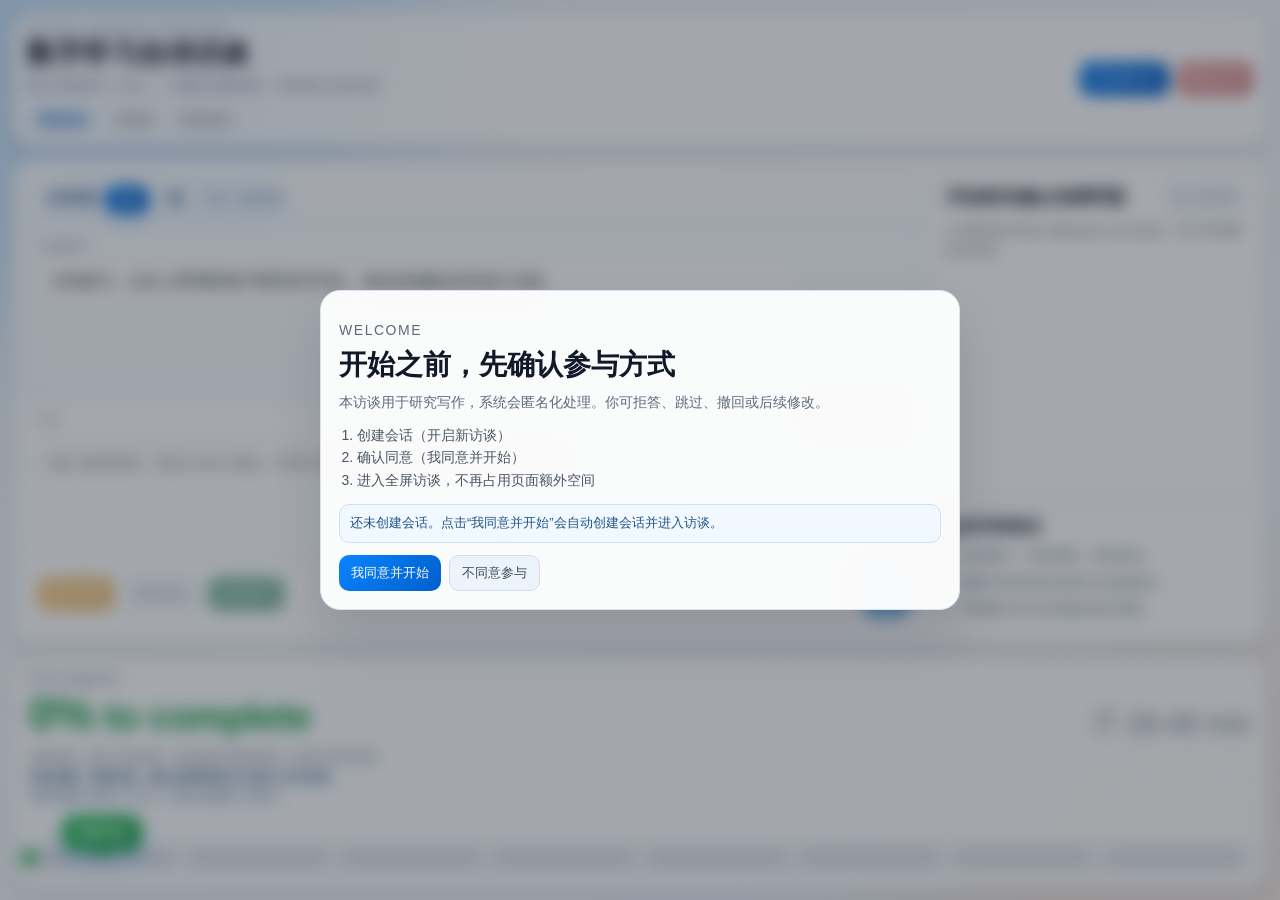
==== commit 6f758cdd: "feat(progress): add stage-level time range and readiness-driven fast-forward guidance" ====
--- a/static/index.html
+++ b/static/index.html
@@ -87,7 +87,7 @@
         </aside>
     </section>
 
-    <section class="progress-footer glass">
+    <section class="progress-footer glass" id="progressFooter">
         <div class="progress-head">
             <div>
                 <p class="progress-kicker">Your progress</p>
@@ -97,6 +97,7 @@
         </div>
         <p class="progress-meaning" id="progressMeaning">已完成越多，轨道上的蓝色段会越长。</p>
         <p class="progress-stage-hint" id="progressStageHint">当前步骤：同意访谈。</p>
+        <p class="progress-stage-eta" id="progressStageEta">本阶段预计还需：1-2 min</p>
         <div class="progress-rail-wrap" id="progressRailWrap">
             <div class="progress-rail">
                 <div class="progress-fill" id="progressFill"></div>
--- a/static/styles.css
+++ b/static/styles.css
@@ -420,6 +420,10 @@
 }
 
 .progress-footer {
+    --progress-color-start: #1f6cff;
+    --progress-color-end: #0a84ff;
+    --progress-color-tail: #1b73e8;
+    --progress-color-rgb: 10, 132, 255;
     padding: 14px 16px 16px;
 }
 
@@ -444,7 +448,7 @@
     line-height: 1.1;
     letter-spacing: -0.02em;
     font-weight: 700;
-    color: #0b6ecf;
+    color: var(--progress-color-end);
 }
 
 .progress-percent span {
@@ -474,6 +478,13 @@
     font-weight: 600;
 }
 
+.progress-stage-eta {
+    margin: 2px 0 0;
+    font-size: 12px;
+    color: #365f89;
+    line-height: 1.45;
+}
+
 .progress-rail-wrap {
     margin-top: 14px;
     position: relative;
@@ -494,7 +505,7 @@
     bottom: 0;
     width: 0%;
     border-radius: 999px;
-    background: linear-gradient(90deg, #1f6cff 0%, #0a84ff 100%);
+    background: linear-gradient(90deg, var(--progress-color-start) 0%, var(--progress-color-end) 100%);
     transition: width 0.35s ease;
 }
 
@@ -523,8 +534,8 @@
 
 .track-item.active {
     border-color: #fff;
-    background: #0a84ff;
-    box-shadow: 0 0 0 4px rgba(10, 132, 255, 0.2);
+    background: var(--progress-color-end);
+    box-shadow: 0 0 0 4px rgba(var(--progress-color-rgb), 0.2);
 }
 
 .track-item.done[data-stage="consent_pending"] { background: #16a34a; }
@@ -542,7 +553,7 @@
     left: 0;
     top: 0;
     transform: translate(-50%, -4px);
-    background: linear-gradient(135deg, #1f6cff 0%, #0a84ff 100%);
+    background: linear-gradient(135deg, var(--progress-color-start) 0%, var(--progress-color-end) 100%);
     color: #fff;
     border-radius: 14px;
     padding: 9px 14px;
@@ -563,7 +574,7 @@
     height: 0;
     border-left: 7px solid transparent;
     border-right: 7px solid transparent;
-    border-top: 8px solid #1b73e8;
+    border-top: 8px solid var(--progress-color-tail);
 }
 
 .guide-head {
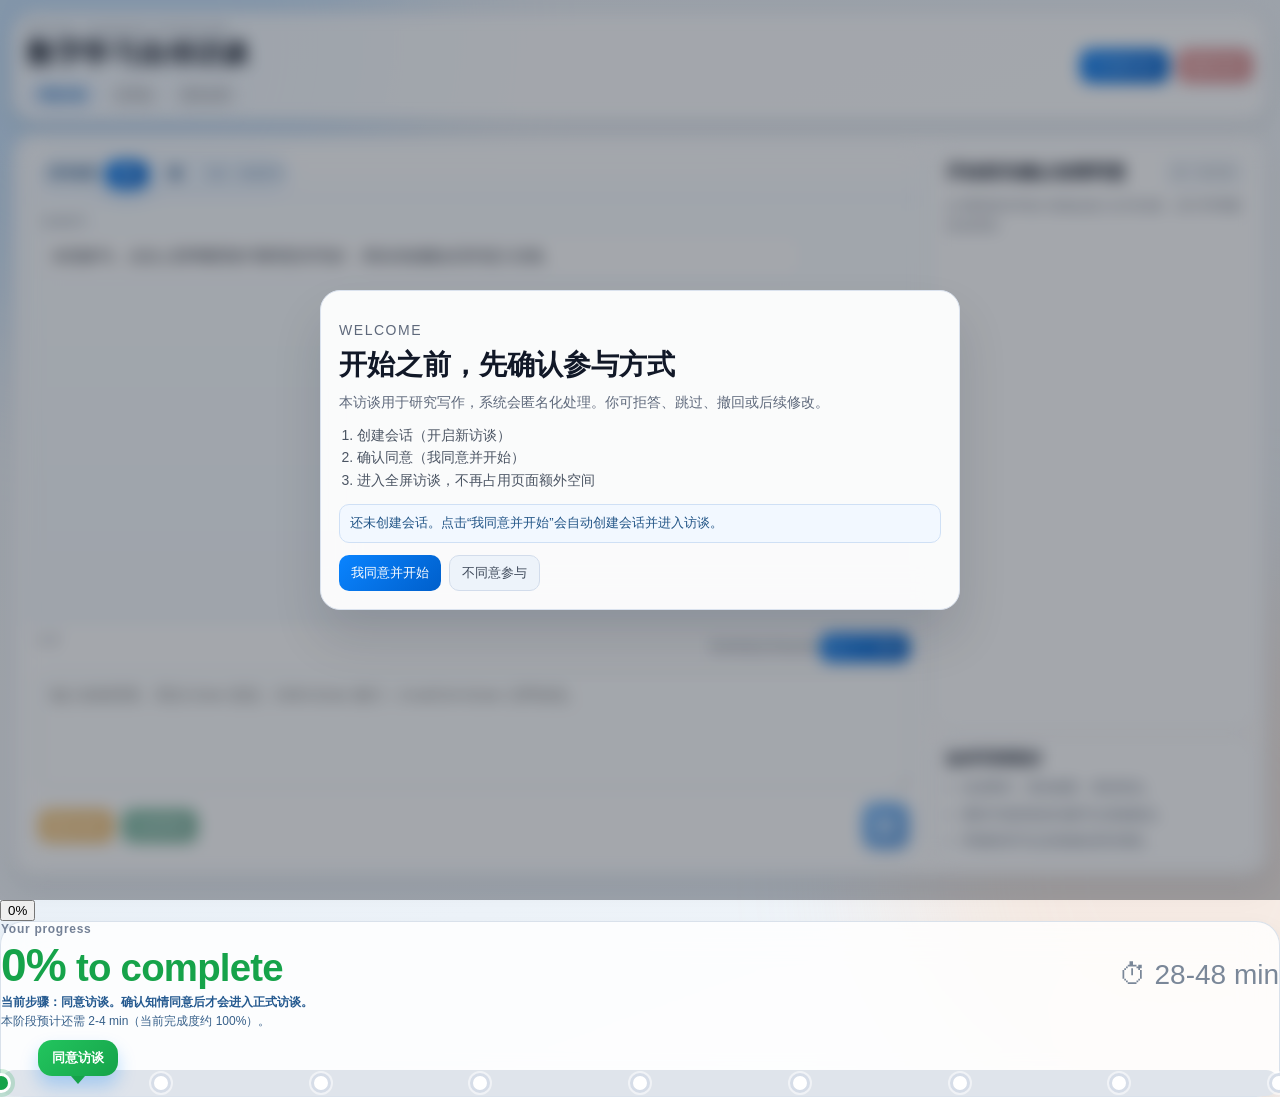
==== commit e510f490: "refactor: remove alternative submission flow and make interview stats truly live" ====
--- a/static/index.html
+++ b/static/index.html
@@ -16,7 +16,6 @@
         <div class="topbar-main">
             <p class="kicker">Digital Learning Interview</p>
             <h1>数字学习自传访谈</h1>
-            <p class="sub">默认快速思考（mini）。可随时切换快/慢，不影响已记录内容。</p>
             <div class="meta-row">
                 <span class="pill pill-stage" id="stageBadge" data-stage="consent_pending">同意访谈</span>
                 <span class="pill" id="tokenBadge">未开始</span>
@@ -45,12 +44,14 @@
             <div class="composer">
                 <div class="composer-top">
                     <span id="wordCounter">0 字</span>
-                    <span id="statusLine">准备开始</span>
+                    <div class="composer-top-actions">
+                        <span id="statusLine">准备开始</span>
+                        <button class="btn btn-primary small hidden" id="advanceStageBtn">进入下一阶段</button>
+                    </div>
                 </div>
                 <textarea id="userInput" placeholder="输入你的回答。双击 Enter 发送；Shift+Enter 换行；Cmd/Ctrl+Enter 立即发送。"></textarea>
                 <div class="composer-actions">
                     <button class="btn btn-warning" id="skipBtn">跳过本题</button>
-                    <button class="btn btn-plain" id="altBtn">替代提交</button>
                     <button class="btn btn-secondary" id="finalizeBtn">生成草稿</button>
                     <div class="review-actions" id="reviewActions">
                         <button class="btn btn-plain" id="viewDraftBtn">查看草稿</button>
@@ -86,27 +87,30 @@
             </section>
         </aside>
     </section>
+</div>
 
-    <section class="progress-footer glass" id="progressFooter">
-        <div class="progress-head">
-            <div>
-                <p class="progress-kicker">Your progress</p>
-                <p class="progress-percent"><span id="progressPercent">0%</span> to complete</p>
-            </div>
-            <p class="progress-eta">⏱ <span id="progressEta">45 min</span></p>
+<button class="progress-fab" id="progressFab" type="button" title="查看访谈进度">
+    <span class="fab-pct" id="progressFabPct">0%</span>
+</button>
+
+<section class="progress-panel glass" id="progressPanel">
+    <div class="progress-head">
+        <div>
+            <p class="progress-kicker">Your progress</p>
+            <p class="progress-percent"><span id="progressPercent">0%</span> to complete</p>
         </div>
-        <p class="progress-meaning" id="progressMeaning">已完成越多，轨道上的蓝色段会越长。</p>
-        <p class="progress-stage-hint" id="progressStageHint">当前步骤：同意访谈。</p>
-        <p class="progress-stage-eta" id="progressStageEta">本阶段预计还需：1-2 min</p>
-        <div class="progress-rail-wrap" id="progressRailWrap">
-            <div class="progress-rail">
-                <div class="progress-fill" id="progressFill"></div>
-                <div class="progress-track" id="progressTrack"></div>
-            </div>
-            <div class="progress-bubble" id="progressBubble">同意访谈</div>
+        <p class="progress-eta">⏱ <span id="progressEta">45 min</span></p>
+    </div>
+    <p class="progress-stage-hint" id="progressStageHint">当前步骤：同意访谈。</p>
+    <p class="progress-stage-eta" id="progressStageEta">本阶段预计还需：1-2 min</p>
+    <div class="progress-rail-wrap" id="progressRailWrap">
+        <div class="progress-rail">
+            <div class="progress-fill" id="progressFill"></div>
+            <div class="progress-track" id="progressTrack"></div>
         </div>
-    </section>
-</div>
+        <div class="progress-bubble" id="progressBubble">同意访谈</div>
+    </div>
+</section>
 
 <div class="onboarding-overlay" id="onboardingOverlay">
     <div class="onboarding-modal">
@@ -133,40 +137,11 @@
         <p class="sheet-sub">这页介绍只会在你同意访谈后展示一次。</p>
         <ul class="intro-list">
             <li>越具体越好：平台、时间、内容、场景、感受。</li>
-            <li>你可以随时跳过、撤回、替代提交或继续改稿。</li>
+            <li>你可以随时跳过、撤回或继续改稿。</li>
             <li>右侧提供灵感提示；底部进度块显示访谈推进。</li>
         </ul>
         <div class="sheet-actions">
             <button class="btn btn-primary" id="introConfirmBtn">我知道了，开始访谈</button>
-        </div>
-    </div>
-</div>
-
-<div class="modal" id="altModal">
-    <div class="sheet" role="dialog" aria-modal="true" aria-labelledby="altModalTitle">
-        <h2 id="altModalTitle">替代提交</h2>
-        <p class="sheet-sub">可贴链接，或直接粘贴转写文本。</p>
-        <div class="form-grid">
-            <label>提交类型
-                <select id="altType">
-                    <option value="audio">audio</option>
-                    <option value="video">video</option>
-                    <option value="text_document">text_document</option>
-                </select>
-            </label>
-            <label>链接（可选）
-                <input class="field" id="altUrl" placeholder="https://..." />
-            </label>
-            <label>转写文本（建议）
-                <textarea class="field" id="altTranscript" rows="6" placeholder="粘贴音频或视频转写"></textarea>
-            </label>
-            <label>补充说明（可选）
-                <textarea class="field" id="altNote" rows="3" placeholder="例如：昨晚散步时口述"></textarea>
-            </label>
-        </div>
-        <div class="sheet-actions">
-            <button class="btn btn-plain" id="altCancelBtn">取消</button>
-            <button class="btn btn-primary" id="altSubmitBtn">提交替代材料</button>
         </div>
     </div>
 </div>
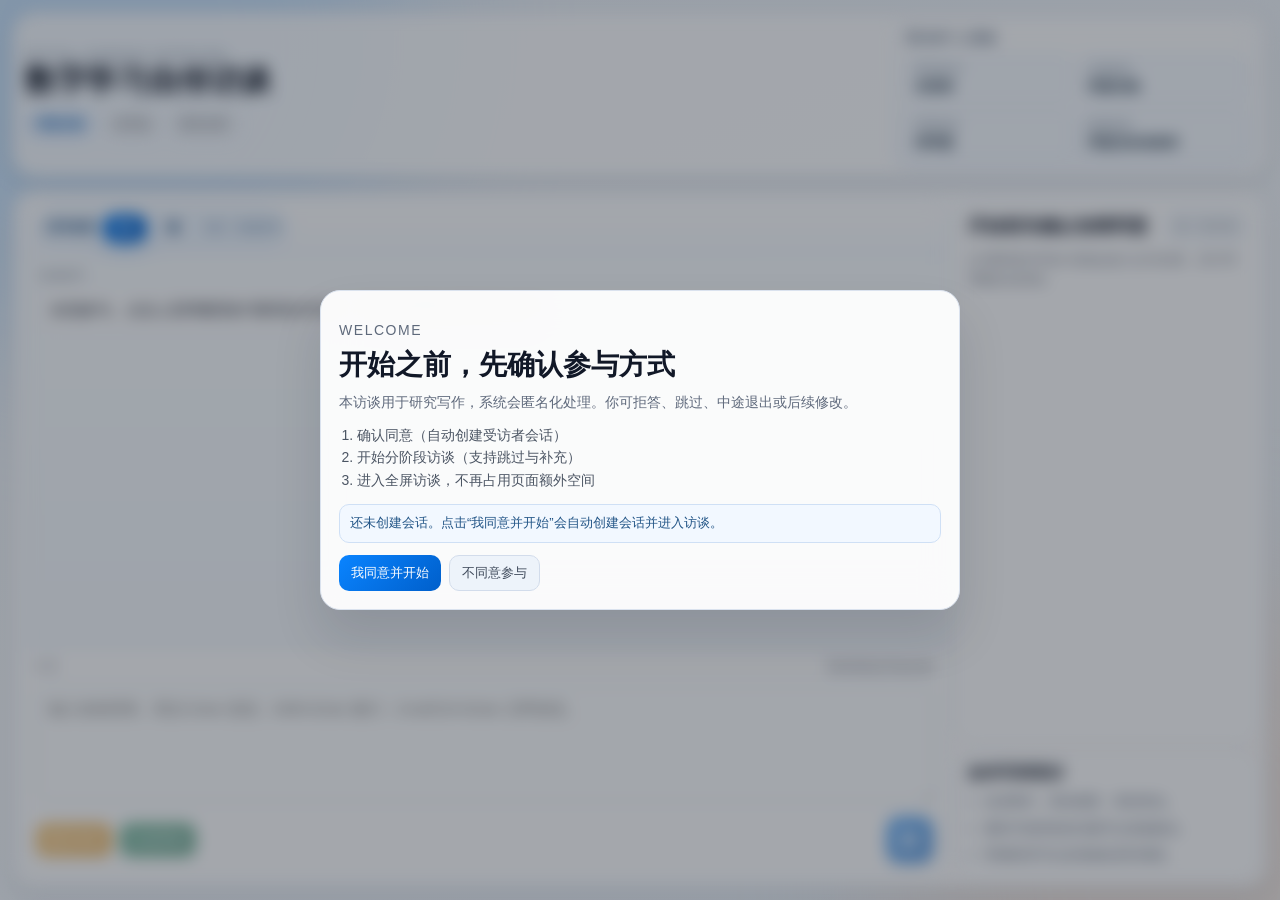
==== commit bb229035: "feat(ui): replace interview action buttons with participant profile panel" ====
--- a/static/index.html
+++ b/static/index.html
@@ -23,8 +23,27 @@
             </div>
         </div>
         <div class="topbar-actions">
-            <button class="btn btn-primary" id="newInterviewBtn">开启新访谈</button>
-            <button class="btn btn-danger" id="withdrawBtn">撤回访谈</button>
+            <section class="participant-panel" aria-label="受访者个人面板">
+                <p class="participant-title">受访者个人面板</p>
+                <div class="participant-grid">
+                    <div class="participant-item">
+                        <span>受访者 ID</span>
+                        <strong id="participantId">未登录</strong>
+                    </div>
+                    <div class="participant-item">
+                        <span>访谈状态</span>
+                        <strong id="participantStageState">待开始</strong>
+                    </div>
+                    <div class="participant-item">
+                        <span>同意状态</span>
+                        <strong id="participantConsentState">待同意</strong>
+                    </div>
+                    <div class="participant-item">
+                        <span>恢复状态</span>
+                        <strong id="participantResumeState">自动保存中</strong>
+                    </div>
+                </div>
+            </section>
         </div>
     </header>
 
@@ -116,10 +135,10 @@
     <div class="onboarding-modal">
         <p class="modal-kicker">Welcome</p>
         <h2>开始之前，先确认参与方式</h2>
-        <p>本访谈用于研究写作，系统会匿名化处理。你可拒答、跳过、撤回或后续修改。</p>
+        <p>本访谈用于研究写作，系统会匿名化处理。你可拒答、跳过、中途退出或后续修改。</p>
         <ol>
-            <li>创建会话（开启新访谈）</li>
-            <li>确认同意（我同意并开始）</li>
+            <li>确认同意（自动创建受访者会话）</li>
+            <li>开始分阶段访谈（支持跳过与补充）</li>
             <li>进入全屏访谈，不再占用页面额外空间</li>
         </ol>
         <p class="dynamic" id="overlayDynamicText">点击“我同意并开始”后将自动进入访谈。</p>
@@ -137,7 +156,7 @@
         <p class="sheet-sub">这页介绍只会在你同意访谈后展示一次。</p>
         <ul class="intro-list">
             <li>越具体越好：平台、时间、内容、场景、感受。</li>
-            <li>你可以随时跳过、撤回或继续改稿。</li>
+            <li>你可以随时跳过、中途退出或继续改稿。</li>
             <li>右侧提供灵感提示；底部进度块显示访谈推进。</li>
         </ul>
         <div class="sheet-actions">
--- a/static/styles.css
+++ b/static/styles.css
@@ -42,6 +42,14 @@
     user-select: none;
 }
 
+body.onboarding-active .progress-panel,
+body.onboarding-active .progress-fab,
+body.intro-active .progress-panel,
+body.intro-active .progress-fab {
+    opacity: 0;
+    pointer-events: none;
+}
+
 .orb {
     position: fixed;
     border-radius: 999px;
@@ -82,7 +90,7 @@
     height: 100%;
     padding: 12px;
     display: grid;
-    grid-template-rows: auto minmax(0, 1fr) auto;
+    grid-template-rows: auto minmax(0, 1fr);
     gap: 12px;
     transition: filter 0.22s ease;
 }
@@ -96,7 +104,7 @@
 }
 
 .topbar {
-    padding: 10px 14px;
+    padding: 8px 12px;
     display: grid;
     grid-template-columns: minmax(0, 1fr) auto;
     gap: 12px;
@@ -113,7 +121,7 @@
 
 .topbar-main h1 {
     margin: 2px 0 0;
-    font-size: clamp(22px, 2.2vw, 30px);
+    font-size: clamp(24px, 2.4vw, 34px);
     line-height: 1.2;
     letter-spacing: -0.01em;
 }
@@ -171,15 +179,61 @@
     gap: 8px;
     flex-wrap: wrap;
     justify-content: flex-end;
-    align-items: center;
+    align-items: stretch;
+}
+
+.participant-panel {
+    min-width: min(360px, 92vw);
+    border: 1px solid #d4deec;
+    border-radius: 14px;
+    background: linear-gradient(180deg, rgba(255, 255, 255, 0.94) 0%, rgba(244, 249, 255, 0.9) 100%);
+    padding: 8px 10px;
+    display: grid;
+    gap: 8px;
+}
+
+.participant-title {
+    margin: 0;
+    font-size: 12px;
+    letter-spacing: 0.08em;
+    text-transform: uppercase;
+    color: #5a6c84;
+    font-weight: 700;
+}
+
+.participant-grid {
+    display: grid;
+    grid-template-columns: repeat(2, minmax(0, 1fr));
+    gap: 8px;
+}
+
+.participant-item {
+    border: 1px solid #d9e3f0;
+    border-radius: 10px;
+    background: #f7fbff;
+    padding: 6px 8px;
+    display: grid;
+    gap: 2px;
+}
+
+.participant-item span {
+    font-size: 11px;
+    color: #6e7c90;
+}
+
+.participant-item strong {
+    font-size: 13px;
+    color: #1f334b;
+    line-height: 1.3;
+    word-break: break-word;
 }
 
 .workspace {
     min-height: 0;
-    padding: 12px;
-    display: grid;
-    grid-template-columns: minmax(0, 1fr) 320px;
-    gap: 12px;
+    padding: 10px;
+    display: grid;
+    grid-template-columns: minmax(0, 1fr) 300px;
+    gap: 10px;
 }
 
 .dialog-main {
@@ -343,6 +397,16 @@
     color: #6b7280;
     font-size: 12px;
     margin-bottom: 8px;
+}
+
+.composer-top-actions {
+    display: inline-flex;
+    align-items: center;
+    gap: 8px;
+}
+
+.hidden {
+    display: none !important;
 }
 
 textarea {
@@ -419,12 +483,71 @@
     padding: 10px;
 }
 
-.progress-footer {
+.progress-panel {
     --progress-color-start: #1f6cff;
     --progress-color-end: #0a84ff;
     --progress-color-tail: #1b73e8;
     --progress-color-rgb: 10, 132, 255;
-    padding: 14px 16px 16px;
+    position: fixed;
+    right: 18px;
+    bottom: 88px;
+    z-index: 60;
+    width: min(700px, calc(100vw - 28px));
+    padding: 12px 14px 14px;
+    border-radius: 18px;
+    opacity: 0;
+    transform: translateY(10px) scale(0.985);
+    pointer-events: none;
+    transition: opacity 220ms ease, transform 220ms ease;
+}
+
+.progress-panel.visible {
+    opacity: 1;
+    transform: translateY(0) scale(1);
+    pointer-events: auto;
+}
+
+.progress-fab {
+    --fab-progress: 0;
+    --fab-color: #0a84ff;
+    position: fixed;
+    right: 20px;
+    bottom: 22px;
+    z-index: 61;
+    width: 56px;
+    height: 56px;
+    border-radius: 999px;
+    border: none;
+    background: conic-gradient(var(--fab-color) calc(var(--fab-progress) * 1%), #dbe6f4 0);
+    color: #0a63bf;
+    box-shadow: 0 12px 24px rgba(12, 41, 72, 0.22);
+    cursor: pointer;
+    transition: transform 0.16s ease, box-shadow 0.16s ease;
+    display: grid;
+    place-items: center;
+    touch-action: none;
+    user-select: none;
+}
+
+.progress-fab::before {
+    content: "";
+    position: absolute;
+    inset: 4px;
+    border-radius: 999px;
+    background: radial-gradient(circle at 35% 25%, #f7fbff 0%, #ecf4ff 56%, #e1ecfb 100%);
+}
+
+.progress-fab:hover {
+    transform: translateY(-1px);
+    box-shadow: 0 14px 26px rgba(12, 41, 72, 0.25);
+}
+
+.progress-fab .fab-pct {
+    position: relative;
+    z-index: 1;
+    font-size: 13px;
+    font-weight: 800;
+    letter-spacing: -0.02em;
 }
 
 .progress-head {
@@ -464,7 +587,6 @@
     font-variant-numeric: tabular-nums;
 }
 
-.progress-meaning,
 .progress-stage-hint {
     margin: 8px 0 0;
     font-size: 12px;
@@ -915,6 +1037,10 @@
         max-height: 38vh;
         overflow: auto;
     }
+
+    .progress-panel {
+        width: min(620px, calc(100vw - 24px));
+    }
 }
 
 @media (max-width: 760px) {
@@ -931,8 +1057,13 @@
         justify-content: flex-start;
     }
 
+    .participant-panel {
+        min-width: 0;
+        width: 100%;
+    }
+
     .topbar-main h1 {
-        font-size: 22px;
+        font-size: 24px;
     }
 
     .dialog-toolbar {
@@ -991,4 +1122,18 @@
         padding: 7px 10px;
         font-size: 12px;
     }
-}
+
+    .progress-panel {
+        right: 10px;
+        bottom: 76px;
+        width: calc(100vw - 20px);
+        padding: 10px 10px 12px;
+    }
+
+    .progress-fab {
+        right: 12px;
+        bottom: 14px;
+        width: 52px;
+        height: 52px;
+    }
+}
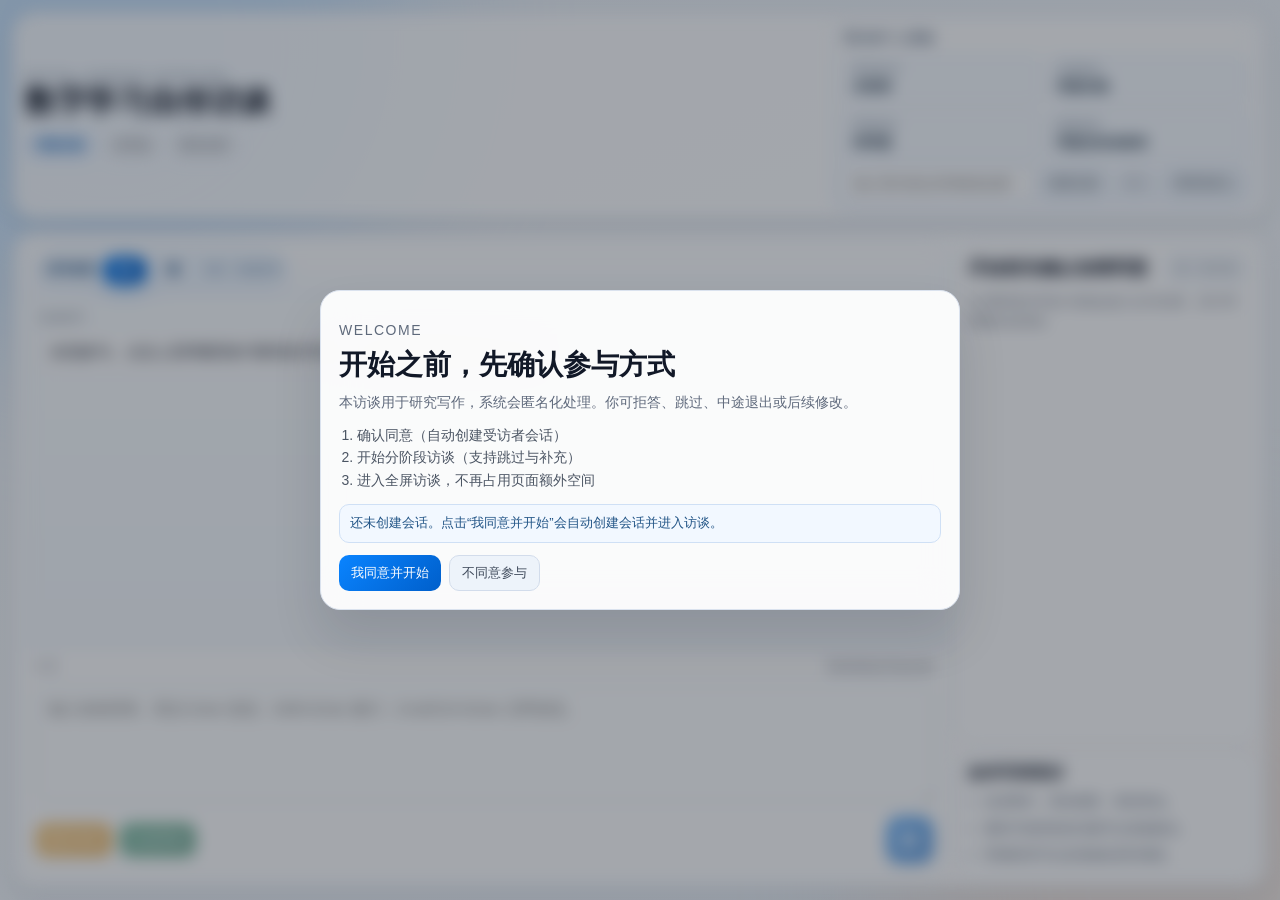
==== commit 0f4352d4: "feat(session): add participant restore login and cookie-backed interview persistence" ====
--- a/static/index.html
+++ b/static/index.html
@@ -42,6 +42,18 @@
                         <span>恢复状态</span>
                         <strong id="participantResumeState">自动保存中</strong>
                     </div>
+                </div>
+                <div class="participant-auth">
+                    <input
+                        class="field participant-token-input"
+                        id="participantTokenInput"
+                        type="text"
+                        autocomplete="off"
+                        placeholder="输入受访者会话码恢复进度"
+                    />
+                    <button class="btn btn-plain small" id="participantLoginBtn" type="button">恢复访谈</button>
+                    <button class="btn btn-plain small" id="participantLogoutBtn" type="button">退出</button>
+                    <button class="btn btn-plain small" id="adminEntryBtn" type="button">管理员登入</button>
                 </div>
             </section>
         </div>
@@ -165,6 +177,25 @@
     </div>
 </div>
 
+<div class="modal" id="adminShellModal">
+    <div class="sheet admin-shell-sheet" role="dialog" aria-modal="true" aria-labelledby="adminShellTitle">
+        <p class="modal-kicker">Admin Access</p>
+        <h2 id="adminShellTitle">管理员登入（功能建设中）</h2>
+        <p class="sheet-sub">当前版本先提供壳子，后续会接入管理员权限与访谈总览。</p>
+        <div class="form-grid">
+            <label>管理员账号
+                <input class="field" type="text" placeholder="暂未启用" disabled />
+            </label>
+            <label>密码
+                <input class="field" type="password" placeholder="暂未启用" disabled />
+            </label>
+        </div>
+        <div class="sheet-actions">
+            <button class="btn btn-plain" id="adminShellCloseBtn">关闭</button>
+        </div>
+    </div>
+</div>
+
 <div class="modal" id="draftModal">
     <div class="sheet" role="dialog" aria-modal="true" aria-labelledby="draftModalTitle">
         <h2 id="draftModalTitle">自传草稿</h2>
--- a/static/styles.css
+++ b/static/styles.css
@@ -228,6 +228,24 @@
     word-break: break-word;
 }
 
+.participant-auth {
+    display: grid;
+    grid-template-columns: minmax(0, 1fr) auto auto auto;
+    gap: 6px;
+    align-items: center;
+}
+
+.participant-token-input {
+    min-width: 0;
+    height: 34px;
+    font-size: 12px;
+    padding: 7px 9px;
+}
+
+.admin-shell-sheet {
+    width: min(560px, 94vw);
+}
+
 .workspace {
     min-height: 0;
     padding: 10px;
@@ -1062,6 +1080,10 @@
         width: 100%;
     }
 
+    .participant-auth {
+        grid-template-columns: 1fr 1fr;
+    }
+
     .topbar-main h1 {
         font-size: 24px;
     }
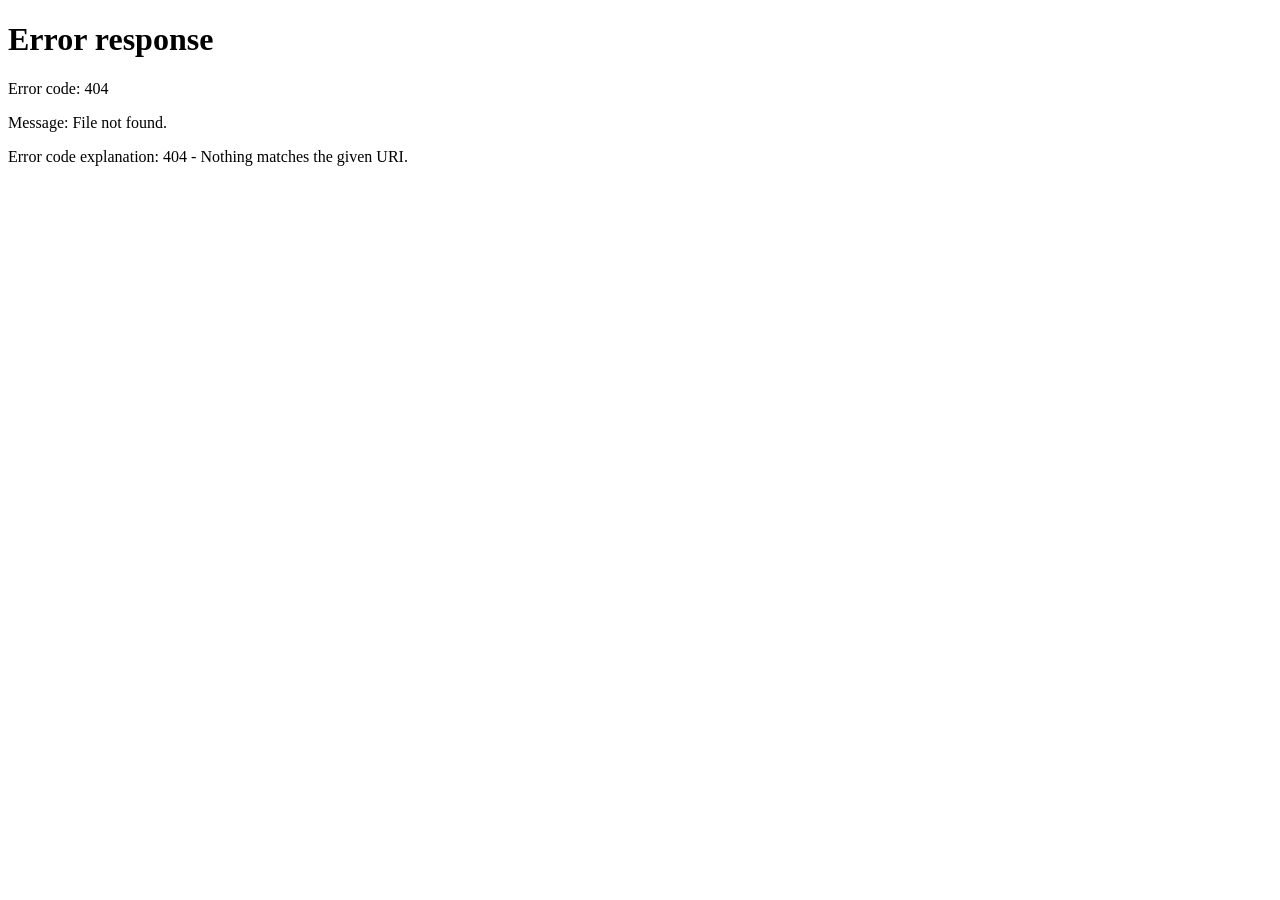
==== commit 8cb4571c: "refactor(product): rebuild as dual-role interview platform with persistent sessions" ====
--- a/static/index.html
+++ b/static/index.html
@@ -1,221 +1,11 @@
 <!DOCTYPE html>
 <html lang="zh-CN">
 <head>
-    <meta charset="UTF-8" />
-    <meta name="viewport" content="width=device-width, initial-scale=1.0" />
-    <title>数字学习自传访谈</title>
-    <link rel="stylesheet" href="/static/styles.css" />
+  <meta charset="UTF-8" />
+  <meta http-equiv="refresh" content="0; url=/researcher" />
+  <title>Redirecting...</title>
 </head>
 <body>
-<div class="orb orb-a"></div>
-<div class="orb orb-b"></div>
-<canvas id="celebrateCanvas" aria-hidden="true"></canvas>
-
-<div class="app-shell" id="appShell">
-    <header class="topbar glass">
-        <div class="topbar-main">
-            <p class="kicker">Digital Learning Interview</p>
-            <h1>数字学习自传访谈</h1>
-            <div class="meta-row">
-                <span class="pill pill-stage" id="stageBadge" data-stage="consent_pending">同意访谈</span>
-                <span class="pill" id="tokenBadge">未开始</span>
-                <span class="pill" id="statsBadge">暂无记录</span>
-            </div>
-        </div>
-        <div class="topbar-actions">
-            <section class="participant-panel" aria-label="受访者个人面板">
-                <p class="participant-title">受访者个人面板</p>
-                <div class="participant-grid">
-                    <div class="participant-item">
-                        <span>受访者 ID</span>
-                        <strong id="participantId">未登录</strong>
-                    </div>
-                    <div class="participant-item">
-                        <span>访谈状态</span>
-                        <strong id="participantStageState">待开始</strong>
-                    </div>
-                    <div class="participant-item">
-                        <span>同意状态</span>
-                        <strong id="participantConsentState">待同意</strong>
-                    </div>
-                    <div class="participant-item">
-                        <span>恢复状态</span>
-                        <strong id="participantResumeState">自动保存中</strong>
-                    </div>
-                </div>
-                <div class="participant-auth">
-                    <input
-                        class="field participant-token-input"
-                        id="participantTokenInput"
-                        type="text"
-                        autocomplete="off"
-                        placeholder="输入受访者会话码恢复进度"
-                    />
-                    <button class="btn btn-plain small" id="participantLoginBtn" type="button">恢复访谈</button>
-                    <button class="btn btn-plain small" id="participantLogoutBtn" type="button">退出</button>
-                    <button class="btn btn-plain small" id="adminEntryBtn" type="button">管理员登入</button>
-                </div>
-            </section>
-        </div>
-    </header>
-
-    <section class="workspace glass">
-        <main class="dialog-main">
-            <div class="dialog-toolbar">
-                <div class="speed-card" aria-label="思考速度控制">
-                    <span class="speed-label">思考速度</span>
-                    <div class="speed-toggle" role="group" aria-label="思考速度">
-                        <button class="speed-btn active" id="speedFastBtn" type="button">快</button>
-                        <button class="speed-btn" id="speedSlowBtn" type="button">慢</button>
-                    </div>
-                    <span class="speed-hint" id="speedHint">可随时切换</span>
-                </div>
-            </div>
-            <div class="messages" id="messages"></div>
-            <div class="composer">
-                <div class="composer-top">
-                    <span id="wordCounter">0 字</span>
-                    <div class="composer-top-actions">
-                        <span id="statusLine">准备开始</span>
-                        <button class="btn btn-primary small hidden" id="advanceStageBtn">进入下一阶段</button>
-                    </div>
-                </div>
-                <textarea id="userInput" placeholder="输入你的回答。双击 Enter 发送；Shift+Enter 换行；Cmd/Ctrl+Enter 立即发送。"></textarea>
-                <div class="composer-actions">
-                    <button class="btn btn-warning" id="skipBtn">跳过本题</button>
-                    <button class="btn btn-secondary" id="finalizeBtn">生成草稿</button>
-                    <div class="review-actions" id="reviewActions">
-                        <button class="btn btn-plain" id="viewDraftBtn">查看草稿</button>
-                        <button class="btn btn-plain" id="reviseDraftTriggerBtn">继续修改</button>
-                        <button class="btn btn-primary" id="approveFinalBtn">确认定稿</button>
-                    </div>
-                    <button class="send-btn" id="sendBtn" title="发送">
-                        <svg xmlns="http://www.w3.org/2000/svg" viewBox="0 0 24 24" width="20" height="20" fill="currentColor">
-                            <path d="M3.478 2.405a.75.75 0 00-.926.94l2.432 7.905H13.5a.75.75 0 010 1.5H4.984l-2.432 7.905a.75.75 0 00.926.94 60.519 60.519 0 0018.445-8.986.75.75 0 000-1.218A60.517 60.517 0 003.478 2.405z"/>
-                        </svg>
-                    </button>
-                </div>
-            </div>
-        </main>
-
-        <aside class="assist-side">
-            <section class="guide-card">
-                <div class="guide-head">
-                    <h2 id="guideTitle">访谈引导</h2>
-                    <button class="btn btn-plain small" id="shuffleSparkBtn">换一组灵感</button>
-                </div>
-                <p id="guideDesc">从最近一次学习场景开始：平台、时间、内容、感受各说一句。</p>
-                <div class="chip-col" id="quickChips"></div>
-            </section>
-
-            <section class="tips-card">
-                <h3>如何写得更好</h3>
-                <ul>
-                    <li>先讲事件，再讲感受，再讲变化。</li>
-                    <li>遇到不想回答的问题可以直接跳过。</li>
-                    <li>草稿阶段可以反复修改直到满意。</li>
-                </ul>
-            </section>
-        </aside>
-    </section>
-</div>
-
-<button class="progress-fab" id="progressFab" type="button" title="查看访谈进度">
-    <span class="fab-pct" id="progressFabPct">0%</span>
-</button>
-
-<section class="progress-panel glass" id="progressPanel">
-    <div class="progress-head">
-        <div>
-            <p class="progress-kicker">Your progress</p>
-            <p class="progress-percent"><span id="progressPercent">0%</span> to complete</p>
-        </div>
-        <p class="progress-eta">⏱ <span id="progressEta">45 min</span></p>
-    </div>
-    <p class="progress-stage-hint" id="progressStageHint">当前步骤：同意访谈。</p>
-    <p class="progress-stage-eta" id="progressStageEta">本阶段预计还需：1-2 min</p>
-    <div class="progress-rail-wrap" id="progressRailWrap">
-        <div class="progress-rail">
-            <div class="progress-fill" id="progressFill"></div>
-            <div class="progress-track" id="progressTrack"></div>
-        </div>
-        <div class="progress-bubble" id="progressBubble">同意访谈</div>
-    </div>
-</section>
-
-<div class="onboarding-overlay" id="onboardingOverlay">
-    <div class="onboarding-modal">
-        <p class="modal-kicker">Welcome</p>
-        <h2>开始之前，先确认参与方式</h2>
-        <p>本访谈用于研究写作，系统会匿名化处理。你可拒答、跳过、中途退出或后续修改。</p>
-        <ol>
-            <li>确认同意（自动创建受访者会话）</li>
-            <li>开始分阶段访谈（支持跳过与补充）</li>
-            <li>进入全屏访谈，不再占用页面额外空间</li>
-        </ol>
-        <p class="dynamic" id="overlayDynamicText">点击“我同意并开始”后将自动进入访谈。</p>
-        <div class="onboarding-actions">
-            <button class="btn btn-primary" id="overlayAgreeBtn">我同意并开始</button>
-            <button class="btn btn-plain" id="overlayDeclineBtn">不同意参与</button>
-        </div>
-    </div>
-</div>
-
-<div class="modal" id="introOverlay">
-    <div class="sheet intro-sheet" role="dialog" aria-modal="true" aria-labelledby="introOverlayTitle">
-        <p class="modal-kicker">Introduction</p>
-        <h2 id="introOverlayTitle">把“写问卷”变成一场有趣的自传对话</h2>
-        <p class="sheet-sub">这页介绍只会在你同意访谈后展示一次。</p>
-        <ul class="intro-list">
-            <li>越具体越好：平台、时间、内容、场景、感受。</li>
-            <li>你可以随时跳过、中途退出或继续改稿。</li>
-            <li>右侧提供灵感提示；底部进度块显示访谈推进。</li>
-        </ul>
-        <div class="sheet-actions">
-            <button class="btn btn-primary" id="introConfirmBtn">我知道了，开始访谈</button>
-        </div>
-    </div>
-</div>
-
-<div class="modal" id="adminShellModal">
-    <div class="sheet admin-shell-sheet" role="dialog" aria-modal="true" aria-labelledby="adminShellTitle">
-        <p class="modal-kicker">Admin Access</p>
-        <h2 id="adminShellTitle">管理员登入（功能建设中）</h2>
-        <p class="sheet-sub">当前版本先提供壳子，后续会接入管理员权限与访谈总览。</p>
-        <div class="form-grid">
-            <label>管理员账号
-                <input class="field" type="text" placeholder="暂未启用" disabled />
-            </label>
-            <label>密码
-                <input class="field" type="password" placeholder="暂未启用" disabled />
-            </label>
-        </div>
-        <div class="sheet-actions">
-            <button class="btn btn-plain" id="adminShellCloseBtn">关闭</button>
-        </div>
-    </div>
-</div>
-
-<div class="modal" id="draftModal">
-    <div class="sheet" role="dialog" aria-modal="true" aria-labelledby="draftModalTitle">
-        <h2 id="draftModalTitle">自传草稿</h2>
-        <p class="sheet-sub">先通读，再给具体修改指令。</p>
-        <pre id="draftContent">尚未生成草稿。</pre>
-        <div class="form-grid">
-            <label>修改指令
-                <textarea class="field" id="reviseInstruction" rows="3" placeholder="例如：减少概括，增加职场阶段的具体事件和情绪"></textarea>
-            </label>
-        </div>
-        <div class="sheet-actions">
-            <button class="btn btn-plain" id="draftCloseBtn">关闭</button>
-            <button class="btn btn-plain" id="reviseBtn">继续修改草稿</button>
-            <button class="btn btn-primary" id="approveBtn">确认定稿</button>
-        </div>
-    </div>
-</div>
-
-<div class="toast" id="toast"></div>
-
-<script src="/static/app.js" defer></script>
+  <p>Redirecting to <a href="/researcher">/researcher</a> ...</p>
 </body>
 </html>
